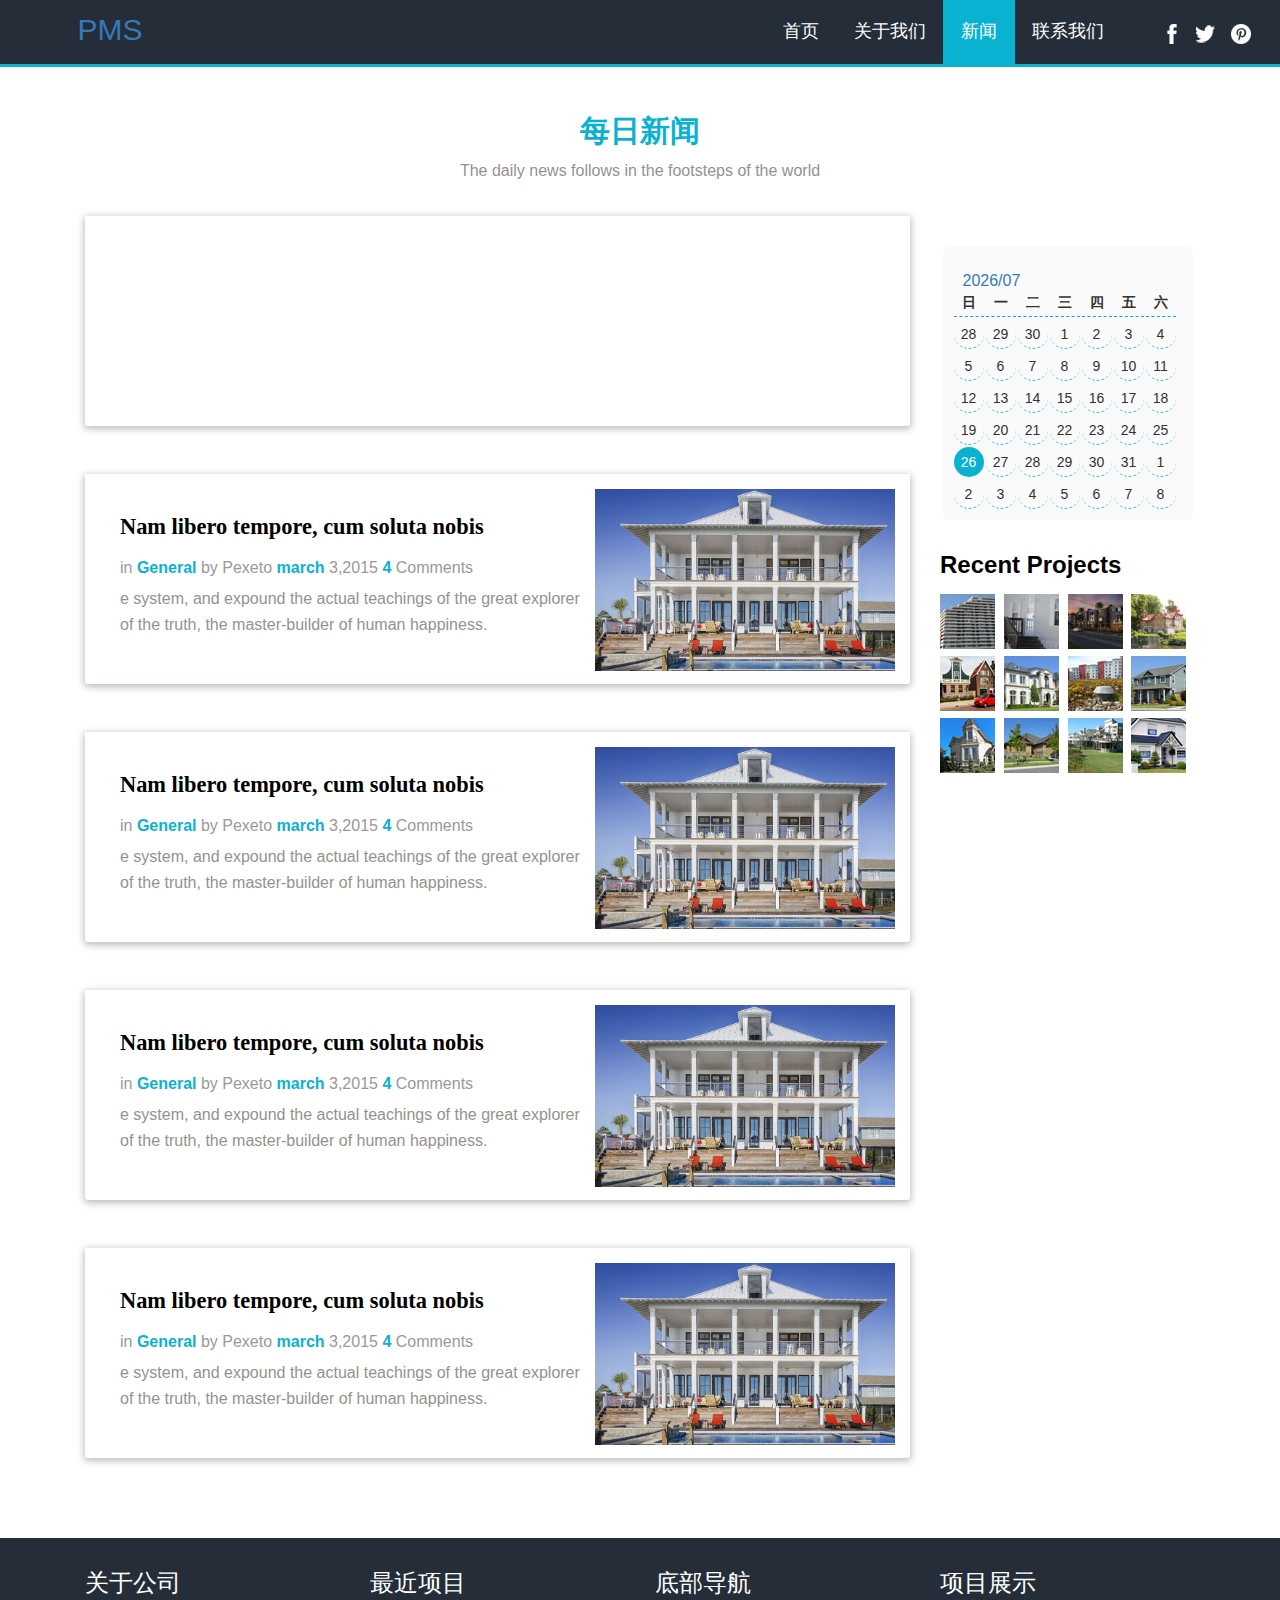
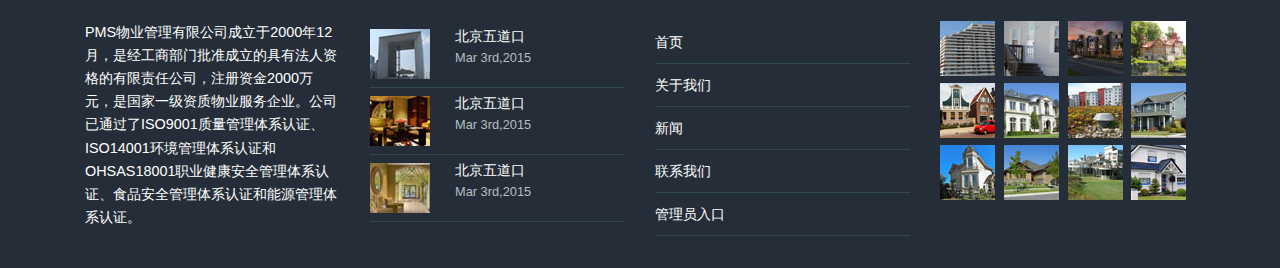
==== blog.html @ 2207f685 "001" ====
<!DOCTYPE HTML>
<html>
<head>
<title>Blog</title>
<link href="css/bootstrap.css" rel="stylesheet" type="text/css" media="all">
<!-- jQuery (necessary for Bootstrap's JavaScript plugins) -->
<script src="js/jquery-1.11.0.min.js"></script>
<!-- Custom Theme files -->
<link href="css/style.css" rel="stylesheet" type="text/css" media="all"/>
<!-- Custom Theme files -->
<meta name="viewport" content="width=device-width, initial-scale=1">
<meta http-equiv="Content-Type" content="text/html; charset=utf-8" />
<script type="application/x-javascript"> addEventListener("load", function() { setTimeout(hideURLbar, 0); }, false); function hideURLbar(){ window.scrollTo(0,1); }>
</script>
<meta name="keywords" content="Auction Responsive web template, Bootstrap Web Templates, Flat Web Templates, AndriodCompatible web template, Smartphone Compatible web template, free webdesigns for Nokia, Samsung, LG, SonyErricsson, Motorola web design" />
<!--Google Fonts-->
<!-- start-smoth-scrolling -->
	<link rel="stylesheet" href="css/calendar.css">
	<script src="js/jquery.min.js"></script>
	<script src="js/calendar.js"></script>
<script type="text/javascript" src="js/move-top.js"></script>
<script type="text/javascript" src="js/easing.js"></script>
	<link rel="stylesheet" type="text/css" href="css/normalize.css" />

	<link rel="stylesheet" type="text/css" href="css/styles.css">
	<script type="text/javascript">
			jQuery(document).ready(function($) {
				$(".scroll").click(function(event){		
					event.preventDefault();
					$('html,body').animate({scrollTop:$(this.hash).offset().top},1000);
				});
			});
	</script>
	<script>
        function weather() {
            //创建对象
            var xhr = new XMLHttpRequest();
            //设置请求行（get请求数据写在url后面）
            xhr.open("get","http://wthrcdn.etouch.cn/weather_mini?city=哈尔滨");
            //设置请求头（get请求可以省略，post请求不发送也可以省略）
            //注册回调函数
            xhr.onload = function () {
                if (xhr.readyState==4&&xhr.status==200){
                    var readWeather = JSON.parse(xhr.responseText);
                    var val=readWeather.data.forecast[0].fengli;//获取name的值
                    var str=val.replace('<![CDATA[','');//替换
                    var str2=str.replace('<','');//替换
                    var str3=str2.replace(']]>','');
                    readWeather.data.forecast[0].fengli=str3;//把新的值赋给name字段
                    var html = "";
                    html+="<table>";
                    html+="<tr>";
                    html+="<tr>";
                    html+="<td>"+"温度："+"</td>";
                    html+="<td>"+readWeather.data.wendu+"℃</td>";
                    html+="</tr>";
                    html+="<tr>";
                    html+="<td>"+"风力："+"</td>";
                    html+="<td>"+readWeather.data.forecast[0].fengli+"</td>";
                    html+="</tr>";
                    html+="<tr>";
                    html+="<td>"+"风向："+"</td>";
                    html+="<td>"+readWeather.data.forecast[0].fengxiang+"</td>";
                    html+="</tr>";
                    html+="<tr>";
                    html+="<td>"+"温度："+"</td>";
                    html+="<td>"+readWeather.data.forecast[0].low+"~"+readWeather.data.forecast[0].high+"</td>";
                    html+="</tr>";
                    html+="<tr>";
                    html+="<td>"+"天气："+"</td>";
                    html+="<td>"+readWeather.data.forecast[0].type+"</td>";
                    html+="</tr>";
                    html+="<tr>";
                    html+="<tr>";
                    html+="<td colspan='2'>"+readWeather.data.ganmao+"</td>";
                    html+="</tr>";
                    html+="</table>";
                    console.log(html);
                    document.querySelector("#weather").innerHTML = html;
                    $type = readWeather.data.forecast[0].type;
                    if ($type.substring(2,1)=="云"||$type.substring(0,1)=="阴"){
                        var wImg = "";
                        wImg+="<div class='card-color color-cloud'><div class='cloud'></div></div>";
                        document.querySelector("#weatherImg").innerHTML = wImg;
					}else if ($type.substring(1,1)=="雨"){
                        var wImg = "";
                        wImg+="<div class='card-color color-rain'><div class='rain'></div></div>";
                        document.querySelector("#weatherImg").innerHTML = wImg;
					}else if ($type.substring(1,1)=="雪"){
                        var wImg = "";
                        wImg+="<div class='card-color color-snow'><div class='snow'></div></div>";
                        document.querySelector("#weatherImg").innerHTML = wImg;
                    }else if ($type.substring(0,3)=="雷阵雨"){
                        var wImg = "";
                        wImg+="<div class='card-color color-storm'><div class='storm'></div></div>";
                        document.querySelector("#weatherImg").innerHTML = wImg;
                    }else if ($type.substring(0,1)=="晴"){
                        var wImg = "";
                        wImg+="<div class='card-color color-sunny'><div class='sunny'></div></div>";
                        document.querySelector("#weatherImg").innerHTML = wImg;
                    }
                }else {
                    document.querySelector("h3").innerHTML = "该城市不存在或未在数据库内";
                }
            }
            //请求主体发送（get请求为空，或者写null，post请求数据写在这里，如果没有数据，直接为空或者写null）
            xhr.send(null);
            //如果需要像HTML表单那样post数据，需要   .setRequestHeader("Content-type","application/x-www-form-urlencoded");
        }
	</script>
</head>
<body onload="weather()">
<!-- //end-smoth-scrolling -->
<!--header start here-->
<div class="header">
	<div class="container-fluid">
		<div class="header-main">
			<div class="logo">
				<a href="index.html"><h2>PMS</h2></a>
			</div>
			<div class="head-right">
				<div class="top-nav">
					<span class="menu"> <img src="images/icon.png" alt=""/></span>
					<ul class="res">
						<li><a href="index.html">首页</a></li>
						<li><a href="about.html">关于我们</a></li>
						<li><a class="active" href="blog.html">新闻</a></li>
						<li><a href="contact.html">联系我们</a></li>
						<div class="clearfix"> </div>
					</ul>
					<!-- script-for-menu -->
					<script>
                        $( "span.menu" ).click(function() {
                            $( "ul.res" ).slideToggle( 300, function() {
                                // Animation complete.
                            });
                        });
					</script>
					<!-- /script-for-menu -->
				</div>
				<div class="social">
					<ul >
						<li><a class="fa" href="#"> </a></li>
						<li><a class="tw" href="#"> </a></li>
						<li><a class="p" href="#"> </a></li>
					</ul>
				</div>
			</div>

			<div class="clearfix"> </div>
		</div>
	</div>
</div>
<!--header end here-->
<!--blog start here-->
<div class="blog">
	<div class="container">
		<div class="blog-main">
			<div class="blog-top">
				<h3>每日新闻</h3>
				<p>The daily news follows in the footsteps of the world</p>
			</div>
			<div class="col-md-9 blog-left">
				<div class="blog-grids">
					<div class="blog-detail" style="height: 210px">
						<div id="weatherImg" class="card" style="float: right">

						</div>
						<div id="weather">
						</div>
					</div>
				</div>
				<div class="blog-grids">
					<div class="blog-detail" style="height: 210px">
						<a href="single.html"><img src="images/blog1.jpg" alt="" style="width: 300px;float: right"></a>
						<div style="padding: 20px">
							<a href="single.html"><h3>Nam libero tempore, cum soluta nobis</h3></a>
							<h4> in <span class="blog-clr">General</span> by Pexeto <span class="blog-clr"> march </span> 3,2015 <span class="blog-clr"> 4 </span> <a href="#">Comments</a> </h4>
							<p>e system, and expound the actual teachings of the great explorer of the truth, the master-builder of human happiness.</p>
						</div>
					</div>
				</div>
				<div class="blog-grids">
					<div class="blog-detail" style="height: 210px">
						<a href="single.html"><img src="images/blog1.jpg" alt="" style="width: 300px;float: right"></a>
						<div style="padding: 20px">
							<a href="single.html"><h3>Nam libero tempore, cum soluta nobis</h3></a>
							<h4> in <span class="blog-clr">General</span> by Pexeto <span class="blog-clr"> march </span> 3,2015 <span class="blog-clr"> 4 </span> <a href="#">Comments</a> </h4>
							<p>e system, and expound the actual teachings of the great explorer of the truth, the master-builder of human happiness.</p>
						</div>
					</div>
				</div>
				<div class="blog-grids">
					<div class="blog-detail" style="height: 210px">
						<a href="single.html"><img src="images/blog1.jpg" alt="" style="width: 300px;float: right"></a>
						<div style="padding: 20px">
							<a href="single.html"><h3>Nam libero tempore, cum soluta nobis</h3></a>
							<h4> in <span class="blog-clr">General</span> by Pexeto <span class="blog-clr"> march </span> 3,2015 <span class="blog-clr"> 4 </span> <a href="#">Comments</a> </h4>
							<p>e system, and expound the actual teachings of the great explorer of the truth, the master-builder of human happiness.</p>
						</div>
					</div>
				</div>
				<div class="blog-grids">
					<div class="blog-detail" style="height: 210px">
						<a href="single.html"><img src="images/blog1.jpg" alt="" style="width: 300px;float: right"></a>
						<div style="padding: 20px">
							<a href="single.html"><h3>Nam libero tempore, cum soluta nobis</h3></a>
							<h4> in <span class="blog-clr">General</span> by Pexeto <span class="blog-clr"> march </span> 3,2015 <span class="blog-clr"> 4 </span> <a href="#">Comments</a> </h4>
							<p>e system, and expound the actual teachings of the great explorer of the truth, the master-builder of human happiness.</p>
						</div>
					</div>
				</div>
			</div>
			<div class="col-md-3 blog-right">
				<div class="blog-cate">
					<div id="calendar" class="calendar"></div>
				</div>
			<div class="blog-post">
				<h3>Recent Projects</h3>
				<div class="ftr-gd4-img">
				    <div class="col-md-3 ftr-gd4-1"><a href="###"><img src="images/f1.jpg" alt=""></a></div>
				    <div class="col-md-3 ftr-gd4-1"><a href="###"><img src="images/f2.jpg" alt=""></a></div>
				    <div class="col-md-3 ftr-gd4-1"><a href="###"><img src="images/f3.jpg" alt=""></a></div>
				    <div class="col-md-3 ftr-gd4-1"><a href="###"><img src="images/f4.jpg" alt=""></a></div>
				  <div class="clearfix"> </div>
				</div>
				<div class="ftr-gd4-img">
				    <div class="col-md-3 ftr-gd4-1"><a href="###"><img src="images/f5.jpg" alt=""></a></div>
				    <div class="col-md-3 ftr-gd4-1"><a href="###"><img src="images/f6.jpg" alt=""></a></div>
				    <div class="col-md-3 ftr-gd4-1"><a href="###"><img src="images/f7.jpg" alt=""></a></div>
				    <div class="col-md-3 ftr-gd4-1"><a href="###"><img src="images/f8.jpg" alt=""></a></div>
				  <div class="clearfix"> </div>
				</div>
				<div class="ftr-gd4-img">
				    <div class="col-md-3 ftr-gd4-1"><a href="###"><img src="images/f9.jpg" alt=""></a></div>
				    <div class="col-md-3 ftr-gd4-1"><a href="###"><img src="images/f10.jpg" alt=""></a></div>
				    <div class="col-md-3 ftr-gd4-1"><a href="###"><img src="images/f11.jpg" alt=""></a></div>
				    <div class="col-md-3 ftr-gd4-1"><a href="###"><img src="images/f12.jpg" alt=""></a></div>
				  <div class="clearfix"> </div>
				</div>
			</div>
			</div>
		 <div class="clearfix"> </div>
		</div>
	</div>
</div>
<!--blog end here-->
<!--footer start here-->
<div class="footer">
	<div class="container">
		<div class="footer-main">
			<div class="col-md-3 footer-grid">
				<h3>关于公司</h3>
				<p>PMS物业管理有限公司成立于2000年12月，是经工商部门批准成立的具有法人资格的有限责任公司，注册资金2000万元，是国家一级资质物业服务企业。公司已通过了ISO9001质量管理体系认证、ISO14001环境管理体系认证和OHSAS18001职业健康安全管理体系认证、食品安全管理体系认证和能源管理体系认证。</p>
			</div>
			<div class="col-md-3 footer-grid">
				<h3>最近项目</h3>
				<div class="ftr-sub-gd">
					<div class="col-md-4 ftr-gd2-img">
						<a href="#"><img src="images/s1.jpg" alt=""></a>
					</div>
					<div class="col-md-8 ftr-gd2-text">
						<a href="#"><h4>北京五道口</h4></a>
						<a href="#"><p>Mar 3rd,2015</p></a>
					</div>
					<div class="clearfix"> </div>
				</div>
				<div class="ftr-sub-gd">
					<div class="col-md-4 ftr-gd2-img">
						<a href="#"><img src="images/s2.jpg" alt=""></a>
					</div>
					<div class="col-md-8 ftr-gd2-text">
						<a href="#"><h4>北京五道口</h4></a>
						<a href="#"><p>Mar 3rd,2015</p></a>
					</div>
					<div class="clearfix"> </div>
				</div>
				<div class="ftr-sub-gd">
					<div class="col-md-4 ftr-gd2-img">
						<a href="#"><img src="images/s3.jpg" alt=""></a>
					</div>
					<div class="col-md-8 ftr-gd2-text">
						<a href="#"><h4>北京五道口</h4></a>
						<a href="#"><p>Mar 3rd,2015</p></a>
					</div>
					<div class="clearfix"> </div>
				</div>
			</div>
			<div class="col-md-3 footer-grid">
				<h3>底部导航</h3>
				<ul>
					<li><a href="index.html">首页</a></li>
					<li><a href="about.html">关于我们</a></li>
					<li><a href="blog.html">新闻</a></li>
					<li><a href="contact.html">联系我们</a></li>
					<li><a href="login.html">管理员入口</a></li>
				</ul>
			</div>
			<div class="col-md-3 footer-grid">
				<h3>项目展示</h3>
				<div class="ftr-gd4-img">
					<div class="col-md-3 ftr-gd4-1"><a href="#"><img src="images/f1.jpg" alt=""></a></div>
					<div class="col-md-3 ftr-gd4-1"><a href="#"><img src="images/f2.jpg" alt=""></a></div>
					<div class="col-md-3 ftr-gd4-1"><a href="#"><img src="images/f3.jpg" alt=""></a></div>
					<div class="col-md-3 ftr-gd4-1"><a href="#"><img src="images/f4.jpg" alt=""></a></div>
					<div class="clearfix"> </div>
				</div>
				<div class="ftr-gd4-img">
					<div class="col-md-3 ftr-gd4-1"><a href="#"><img src="images/f5.jpg" alt=""></a></div>
					<div class="col-md-3 ftr-gd4-1"><a href="#"><img src="images/f6.jpg" alt=""></a></div>
					<div class="col-md-3 ftr-gd4-1"><a href="#"><img src="images/f7.jpg" alt=""></a></div>
					<div class="col-md-3 ftr-gd4-1"><a href="#"><img src="images/f8.jpg" alt=""></a></div>
					<div class="clearfix"> </div>
				</div>
				<div class="ftr-gd4-img">
					<div class="col-md-3 ftr-gd4-1"><a href="#"><img src="images/f9.jpg" alt=""></a></div>
					<div class="col-md-3 ftr-gd4-1"><a href="#"><img src="images/f10.jpg" alt=""></a></div>
					<div class="col-md-3 ftr-gd4-1"><a href="#"><img src="images/f11.jpg" alt=""></a></div>
					<div class="col-md-3 ftr-gd4-1"><a href="#"><img src="images/f12.jpg" alt=""></a></div>
					<div class="clearfix"> </div>
				</div>
			</div>
			<div class="clearfix"> </div>
		</div>
	</div>
</div>
<!--footer end here-->
</body>
</html>
---- css/style.css ----
h4, h5, h6,
h1, h2, h3 {margin-top: 0;}
ul, ol {margin: 0;}
p {margin: 0;}
html, body{
  font-family: '微软雅黑 Light', sans-serif;
   font-size: 100%;
   background:#fff; 
}
a:hover {
  transition: 0.5s all;
  -webkit-transition: 0.5s all;
  -moz-transition: 0.5s all;
  -o-transition: 0.5s all;
}
/*--header start here--*/
.header {
  background: #252e38;
  border-bottom: 3px solid #0ab2d2;
}
.logo {
  float: left;

  margin: 0.8em 0em 0em 0em;
    padding-left: 5%;
}
.head-right {
  float: right;
  width: 40%;
}
.top-nav {
  float: left;
}
.top-nav ul {
	padding:0px;
  list-style: none;
}
.top-nav ul li {
  display: inline-block;
  float: left;
}
.top-nav ul li a {
  font-size: 1.1em;
  font-weight: 400;
  color: #fff;
  text-decoration: none;
  padding: 1.1em 1em;
  font-family: '微软雅黑 Light', serif;
  display:block;
}
.top-nav ul li a:hover,.top-nav ul li a.active{
	background:#0ab2d2;
}
span.menu{
	display:none;
}
.social {
  float: left;
}
.social ul {
  margin: 1.5em 0em 0em 0em;
  list-style: none;
}
.social ul li {
  display: inline-block;
  margin: 0px 10px 0px 0px;
}
.social ul li a {
  background: url(../images/social-sprit.png)no-repeat;
  width: 20px;
  height: 20px;
  display: inline-block;
}
.social ul li a.fa {
  background-position: 5px 0px;
}
.social ul li a.tw {
  background-position: -18px 0px;
}
.social ul li a.p {
  background-position: -39px 0px;
}
.social ul li a.fa:hover {
  background-position: 5px -25px;
}
.social ul li a.tw:hover {
  background-position: -18px -25px;
}
.social ul li a.p:hover {
  background-position: -39px -25px;
}
/*--search--*/
.search-box {
  position: relative;
  margin-top: 1.8em;
}
.sb-search {
  position: absolute;
  right: 0%;
  top: 0%;
  width: 0%;
  min-width: 42px;
  height: 40px;
  float: right;
  overflow: hidden;
  -webkit-transition: width 0.3s;
  -moz-transition: width 0.3s;
  transition: width 0.3s;
  -webkit-backface-visibility: hidden;
  z-index: 999;
}
.sb-search-input {
  position: absolute;
  top: 2.5px;
  right: 6px;
  border: none;
  outline: none;
  background: #0ab2d2;
  width: 85%;
  height: 35px;
  margin: 0;
  z-index: 10;
  padding: 5px 15px;
  font-size: 13px;
  color: #ffffff;
  border-radius: 50px;
  -webkit-border-radius: 50px;
	-moz-border-radius: 50px;
	-o-border-radius: 50px;
  font-family: 'Lora', serif;
}
.sb-search-input::-webkit-input-placeholder {
	color: #ffffff;
}
.sb-search-input:-moz-placeholder {
	color: #ffffff;
}
.sb-search-input::-moz-placeholder {
	color: #efb480;
}
.sb-search-input:-ms-input-placeholder {
	color: #ffffff;
}
.sb-icon-search,.sb-search-submit  {
	width:30px;
	height:40px;
	display: block;
	position: absolute;
	right: 5px;
    top: -22%;
	padding: 0;
	margin: 0;
	line-height:71px;
	text-align: center;
	cursor: pointer;
}
.sb-search-submit {
	background: url('../images/search.png') no-repeat -7px 10px;
	-ms-filter: "progid:DXImageTransform.Microsoft.Alpha(Opacity=0)"; /* IE 8 */
    filter: alpha(opacity=0); /* IE 5-7 */
    color: transparent;
	border: none;
	outline: none;
	z-index: -1;
	-webkit-appearance: none;
}
.sb-icon-search {
    background:url('../images/search.png') no-repeat 3px 10px;
	z-index: 90;
	width: 40px;
	height: 51px;
	border-radius: 50px;
}
/* Open state */
.sb-search.sb-search-open,.no-js .sb-search {
	width:35%;
}
.sb-search.sb-search-open .sb-icon-search,.no-js .sb-search .sb-icon-search {
	background:  url('../images/search.png') no-repeat 3px 10px;
	color: #fff;
	z-index: 11;
}
.sb-search.sb-search-open .sb-search-submit,.no-js .sb-search .sb-search-submit {
	z-index: 90;
}
.copyrights{text-indent:-9999px;height:0;line-height:0;font-size:0;overflow:hidden;}
/*--search--*/
/*--header end here--*/
/*--banner start here--*/
.banner {
  background: url(../images/ban.jpg)no-repeat;
  min-height: 700px;
  background-size: cover;
}
.banner-main {
  padding: 14em 0em 0em 0em;
  text-align: center;
  position: relative;
}
.banner-main h3 {
  font-size: 4em;
  font-weight: 500;
  color: #fff;
  font-family: '微软雅黑 Light', serif;
}
.banner-main p {
  font-size: 1.8em;
  font-weight: 600;
  color: #0ab2d2;
  font-family: 'Lora', serif;
  font-style: italic;
}
.bann-btn {
  float:center;
  margin: 2em 0em 0em 0em;
}
.bann-btn a {
  background: #0ab2d2;
  font-size: 1em;
  color: #fff;
  padding: 0.5em 1.5em;
  border-radius: 6px;
  -webkit-border-radius: 6px;
	-moz-border-radius: 6px;
	-o-border-radius: 6px;
  text-decoration: none;
  font-family: 'Lora', serif;
}
.bann-btn a:hover {
	background:#ffffff;
	color:#000;
}
.banner-strip {
  background: #0ab2d2;
  padding: 1.5em 0em 1.5em 0em;
}
.banner-strip h3 {
  font-size: 1.5em;
  font-weight: 400;
  color: #fff;
  display: inline-block;
  float: left;
  font-family: 'Lora', serif;
  margin: 0.2em 0em 0em 0em;
}
.bann-strip-btn {
  float: right;
}
.bann-strip-btn a {
  background: #252e38;
  font-size: 1em;
  color: #fff;
  padding: 0.5em 1.5em;
  border-radius: 6px;
  -webkit-border-radius: 6px;
	-moz-border-radius: 6px;
	-o-border-radius: 6px;
  text-decoration: none;
  font-family: 'Lora', serif;
}
.bann-strip-btn a:hover {
	background:#ffffff;
	color:#000;
}
/*--- slider-css --*/
.slider {
	position: relative;
}
.rslides {
  position: relative;
  list-style: none;
  overflow: hidden;
  width: 100%;
  padding: 0;
  margin: 0;
  }
.rslides li {
  -webkit-backface-visibility: hidden;
  position: absolute;
  display: none;
  width: 100%;
  left: 0;
  top: 0;
  }
.rslides li:first-child {
  position: relative;
  display: block;
  float: left;
  }
.rslides img {
  display: block;
  height: auto;
  float: left;
  width: 100%;
  border: 0;
  }


span.bg-small {
	background: rgba(0, 0, 0, 0.39);
	display: block;
	width: 40%;
	height: 48px;
	position: absolute;
	top: 83px;
	left: -40px;
}
span.bg-large {
	background: rgba(0, 0, 0, 0.39);
	display: block;
	width: 60%;
	height: 70px;
	position: absolute;
	top: 194px;
	left: -40px;
}

a.morebtn{
	background:#3D3D3D;
	padding:0.8em 0;
	display:block;
	font-size:0.875em;
	text-transform:uppercase;
	color:#FFF;
	width:20%;
	margin:0 auto;
	transition:0.5s all ease;
	-webkit-transition:0.5s all ease;
	-moz-transition:0.5s all ease;
	-o-transition:0.5s all ease;
	-ms-transition:0.5s all ease;
}
a.morebtn:hover{
	background:#585686;
}
.callbacks_nav {
    position: absolute;
  -webkit-tap-highlight-color: rgba(0,0,0,0);
  top: 85.5%;
  left: -15%;
  opacity: 0.7;
  z-index: 3;
  text-indent: -9999px;
  overflow: hidden;
  text-decoration: none;
  height: 48px;
  width: 45px;
  background: url("../images/4.png") no-repeat left top;
  margin-top: -45px;
  border-radius: 100%;
}
.callbacks_nav.next {
  left: auto;
background:url("../images/3.png") no-repeat left top;
  right: -15%;
 }
/*--banner end here--*/
/*--banner strip start here--*/
/* Shutter Out Horizontal */
.hvr-shutter-out-horizontal {
  display: inline-block;
  vertical-align: middle;
  -webkit-transform: translateZ(0);
  transform: translateZ(0);
  -webkit-backface-visibility: hidden;
  backface-visibility: hidden;
  position: relative;
  -webkit-transition-property: color;
  transition-property: color;
  -webkit-transition-duration: 0.3s;
  transition-duration: 0.3s;
}
.hvr-shutter-out-horizontal:before {
  content: "";
  position: absolute;
  z-index: -1;
  top: 0;
  bottom: 0;
  left: 0;
  right: 0;
  background: #fff;
  border-radius: 5px;
  -webkit-transform: scaleX(0);
  transform: scaleX(0);
  -webkit-transform-origin: 50%;
  transform-origin: 50%;
  -webkit-transition-property: transform;
  transition-property: transform;
  -webkit-transition-duration: 0.3s;
  transition-duration: 0.3s;
  -webkit-transition-timing-function: ease-out;
  transition-timing-function: ease-out;
}
.hvr-shutter-out-horizontal:hover, .hvr-shutter-out-horizontal:focus, .hvr-shutter-out-horizontal:active {
  color: white;
}
.hvr-shutter-out-horizontal:hover:before, .hvr-shutter-out-horizontal:focus:before, .hvr-shutter-out-horizontal:active:before {
  -webkit-transform: scaleX(1);
  transform: scaleX(1);
}
/*--banner strip end here--*/
/*--services start here--*/
.services-top {
  text-align: center;
  padding: 2em 0em 0em 0em;
}
.row {
  padding: 2em 0em 0em 0em;
  border-bottom: 1px solid #e1e1e1;
}
.thumbnail {
  border: none;
  padding: 0px;
}
.thumbnail .caption {
  padding: 0px;
  color: #333;
}
.caption p {
  margin: 0em 0 0.5em 0;
  color: #95928d;
  font-size: 16px;
}
.caption a h3 {
  color: #000;
  margin: 0.4em 0em 0.25em 0em;
  font-size: 20px;
  font-weight: 700;
  line-height: 1em;
  font-family: 'Lora', serif;
  text-decoration:none;
}
.caption a {
	text-decoration:none;
}
.caption h3:hover {
	color: #0ab2d2;
}
.services-top h3 {
  font-size: 2em;
  font-weight: 600;
  color: #484848;
  margin: 0px 0px 0px 0px;
 font-family: 'Lora', serif;
}
.services-top p {
  font-size: 1.2em;
  font-weight: 400;
  color: #95928d;
  font-family: 'Lora', serif;
  font-style: italic;
}
/*--services end here--*/
/*--features start here--*/
.features {
  padding: 2.5em 0em 3em 0em;
}
.features-top {
  text-align: center;
  padding: 0em 0em 3em 0em;
}
.features-top h3 {
  font-size: 2em;
  font-weight: 600;
  color: #484848;
  margin: 0px 0px 0px 0px;
  font-family: 'Lora', serif;
}
.features-top p {
  font-size: 1.2em;
  font-weight: 400;
  color: #95928d;
  font-family: 'Lora', serif;
  font-style: italic;
}
.featu-right {
  padding: 1.5em 0em 0em 0em;
}
.featu-right h3 {
  font-size: 1.5em;
  font-weight: 500;
  color: #000;
  margin: 0px 0px 7px 0px;
  font-family: 'Lora', serif
}
.featu-right p {
  font-size: 1em;
  font-weight: 400;
  color: #95928d;
  line-height: 1.6em;
}
.featu-btn {
  margin: 1em 0em 0em 0em;
}
.featu-btn  a {
  font-size: 1.1em;
  font-weight: 400;
  color: #0ab2d2;
  text-decoration: underline;
}
.featu-btn  a:hover {
  color: #777;	
   text-decoration: none;
}
/*--features end here--*/
/*--effect start here--*/
.effet-main {
  padding: 2em 0em 2em 0em;
  border-bottom: 1px solid #e1e1e1;
  border-top: 1px solid #e1e1e1;
}
.effec-top {
  text-align: center;
  padding: 0em 0em 3em 0em;
}
.effec-top h3 {
  font-size: 2em;
  font-weight: 600;
  color: #484848;
  margin: 0px 0px 0px 0px;
  font-family: 'Lora', serif;
}
.effec-top p {
  font-size: 1.2em;
  font-weight: 400;
  color: #95928d;
  font-family: 'Lora', serif;
  font-style: italic;
}
.effec-left {
  padding: 1.5em 0em 0em 0em;
}
.effec-left h3 {
  font-size: 1.5em;
  font-weight: 500;
  color: #000;
  margin: 0px 0px 7px 0px;
  font-family: 'Lora', serif
}
.effec-left p {
  font-size: 1em;
  font-weight: 400;
  color: #95928d;
  line-height: 1.6em;
}
.effec-btn a {
  font-size: 1.1em;
  font-weight: 400;
  color: #0ab2d2;
  text-decoration: underline;
}
.effec-btn a:hover {
  color: #777;
  text-decoration: none;
}
.effec-btn {
  margin: 1em 0em 0em 0em;
}
/*--effect end here--*/
/*--project start here--*/
.project-top {
  text-align: center;
  padding: 0em 0em 3em 0em;
}
.project-top h3 {
  font-size: 2em;
  font-weight: 600;
  color: #484848;
  margin: 0px 0px 0px 0px;
  font-family: 'Lora', serif;
}
.project-top p {
  font-size: 1.2em;
  font-weight: 400;
  color: #95928d;
  font-family: 'Lora', serif;
  font-style: italic;
}
.project-main {
  padding: 2em 0em 2em 0em;
  border-bottom: 1px solid #e1e1e1;
}
.project-details {
  text-align: center;
}
.project-details h4 {
  font-size: 1.2em;
  font-weight: 400;
  color: #000;
  margin: 6px 0px 5px 0px;
}
.project-details p {
  font-size: 1em;
  font-weight: 400;
  color: #95928d;
}
/*--light-box--*/
.project-eff:hover span.rollover1 {
	background: url(../images/plus.png) center no-repeat rgba(11, 10, 9, 0.66);
	cursor: pointer;
	height: 250px;
	width: 255px;
	display: block;
	position: absolute;
	z-index: -9999px;
	-webkit-transition: all 0.3s ease-out;
	-moz-transition: all 0.3s ease-out;
	-ms-transition: all 0.3s ease-out;
	-o-transition: all 0.3s ease-out;
	transition: all 0.3s ease-out;
}

.project-eff{
	-webkit-transition: all 0.3s ease-out;
	-moz-transition: all 0.3s ease-out;
	-ms-transition: all 0.3s ease-out;
	-o-transition: all 0.3s ease-out;
	transition: all 0.3s ease-out;
	position:relative;
}

/*--project end here--*/
/*--clients start here--*/
.clients-main {
  padding: 2em 0em 4em 0em;
}
.clients-top {
  text-align: center;
  padding: 0em 0em 3em 0em;
}
.clients-top  h3 {
  font-size: 2em;
  font-weight: 600;
  color: #484848;
  margin: 0px 0px 0px 0px;
  font-family: 'Lora', serif;
}
.clients-top p {
  font-size: 1.2em;
  font-weight: 400;
  color: #95928d;
  font-family: 'Lora', serif;
  font-style: italic;
}
span.clien-hding {
  font-weight: 400;
  font-size: 1em;
}
span.heart-beet {
  background:#95928d;
  width: 370px;
  height: 1px;
  display: inline-block;
  margin: 15px 0px 5px 0px;
}
.clients-bottom {
  text-align: center;
}
.clients-bottom p{
	font-size:1em;
	font-weight:400;
	color: #95928d;
	line-height:1.6em;
	width:80%;
	margin:0 auto;
}
.clients-bottom h4 {
  font-size: 1.2em;
  font-weight: 600;
  color: #000;
  margin: 0px;
  font-family: 'Lora', serif;
}
/**--**/
.slider1 {
	position: relative;
}
.rslides1 {
  position: relative;
  list-style: none;
  overflow: hidden;
  width: 100%;
  padding: 0;
  margin: 0;
  }
.rslides1 li {
  -webkit-backface-visibility: hidden;
  position: absolute;
  display: none;
  width: 100%;
  left: 0;
  top: 0;
  }
.rslides1 li:first-child {
  position: relative;
  display: block;
  float: left;
  }
.rslides1 img {
  display: block;
  height: auto;
  float: left;
  width: 100%;
  border: 0;
  }
.callbacks_tabs a:after {
	content: "\f111";
	font-size: 0;
	font-family: FontAwesome;
	visibility: visible;
	display: block;
	height: 18px;
	width: 18px;
	display: inline-block;
	border: 2px solid #fff;
	border-radius: 19px;
}
.callbacks_tabs a:before {
	content: "\f111";
	font-size: 0;
	font-family: FontAwesome;
	visibility: visible;
	display: block;
	height: 17px;
	width: 1.5px;
	background: #FFF;
	position: absolute;
	left: 57px;
}
.callbacks_here a:after{
	background:#A67C52;
}
.callbacks_tabs li:nth-child(1) a:before{
	content:none;
}
.callbacks_tabs a{
	visibility:hidden;
}
.callbacks_tabs li{
	display:block;
}
ul.callbacks_tabs.callbacks1_tabs {
	position: absolute;
	bottom: 14px;
	z-index: 999;
	right:19px;
	top:300px;
}
/*--clients end here--*/
/*--purchase start here--*/
.purchase-left h3 {
  font-size: 1.5em;
  font-weight: 600;
  color: #fff;
  margin: 0px 0px 5px 0px;
}
.purchase {
  background: #0ab2d2;
  padding: 2em 0em 2em 0em;
}
/*--
.purchase-left a p {
  font-size: 1.2em;
  font-weight: 400;
  color: #fff;
  font-style: italic;
  font-family: 'Lora', serif;
  text-decoration: underline;
}
**/
.purchase-left a{
  font-size: 1.2em;
  font-weight: 400;
  color: #fff;
  font-style: italic;
  font-family: 'Lora', serif;
  text-decoration: underline;
}
.purchase-left a:hover{
 text-decoration:none;
}
.purchase-left {
  float: left;
}
.purchase-right a {
  background: #252e38;
  font-size: 1em;
  color: #fff;
  padding: 0.5em 1.5em;
  border-radius: 5px;
  -webkit-border-radius: 5px;
	-moz-border-radius: 5px;
	-o-border-radius: 5px;
  text-decoration: none;
  font-family: 'Lora', serif;
}
.purchase-right a:hover {
  background: #fff;
  color:#000;
  text-decoration: none;
}
.purchase-right {
  float: right;
  margin: 1em 0em 0em 0em;
}
/*--purchase end here--*/
/*--footer start here--*/
.footer {
  background: #252e38;
}
.footer-main {
  padding: 2em 0em 2em 0em;
}
.footer-grid h3 {
  font-size: 1.5em;
  font-weight: 400;
  color: #fff;
  margin: 0px 0px 25px 0px;
}
.footer-grid  p {
  font-size: 0.9em;
  font-weight: 400;
  color: #fff;
  line-height: 1.6em;
}
.footer-grid a p {
  font-size: 0.8em;
  font-weight: 400;
  color: #b6bdc0;
  line-height: 1.6em;
  text-decoration:none;
}
.footer-grid a p:hover {
	color:#fff
}
.ftr-sub-gd {
  padding: 0.5em 0em 0.5em 0em;
  border-bottom: 1px solid #32484f;
}
.ftr-gd2-img {
  padding: 0px;
}
.ftr-gd2-text h4 {
  font-size: 0.9em;
  font-weight: 400;
  color: #fff;
  margin: 0px 0px 3px 0px;
}
.ftr-gd2-text a:hover{
  text-decoration:none;
}
.ftr-gd2-text h4:hover {
   color: #0ab2d2;
}
.ftr-gd2-text {
  padding: 0px;
}
.footer-grid ul {
  padding: 0px;
  list-style:none;
}
.footer-grid ul li {
  display: block;
  padding: 0.6em 0em 0.6em 0em;
  border-bottom: 1px solid #32484f;
}
.footer-grid ul li  a {
  font-size: 0.9em;
  font-weight: 400;
  color: #fff;
  margin: 0px;
}
.footer-grid ul li  a:hover {
  text-decoration:none;
   color: #0ab2d2;
}
.ftr-gd4-1 {
  padding: 0px;
}
.ftr-gd4-img {
  margin: 0px 0px 7px 0px;
}
/*--footer end here--*/
/*--copy right start here--*/
.copy-left {
  float: left;
}
.copy-right {
  float: right;
}
.copy-right ul {
  padding: 0px;
  list-style:none;
}
.copy-right ul li {
  display: inline-block;
  margin: 0px 5px 0px 5px;
}
.copy-right ul li a {
  font-size: 1em;
  font-weight: 400;
  color: #fff;
  text-decoration: none;
}
.copy-right ul li a:hover {
  color: #000;	
  text-decoration: none;
}
.copyright {
  background: #0ab2d2;
  padding: 1em 0em 1em 0em;
}
.copy-left p {
  font-size: 1em;
  font-weight: 400;
  color: #fff;
}
.copy-left p a{
  font-size: 1em;
  font-weight: 400;
  color:#000;
}
.copy-left p a:hover{
	color:#fff;
	text-decoration: none;
}
/*--copy right end here--*/
/*--start-about--*/
.about {
	  padding: 3em 0px 2em 0px;
}	
.about-top {
  padding: 0px 0px 0px 15px;
}
.about-top h3{
	font-size: 1.9em;
	color:#0ab2d2;
	font-weight: 600;
	margin: 0px 0px 0px 0px;
	text-align: left;
	font-family: '微软雅黑 Light', serif;
}
.about-top h5{
  font-size: 18px;
  font-weight: 400;
  line-height: 1.4em;
  margin: 7px 0px 10px 0px;
  color: #010101;
  font-family: '微软雅黑 Light', serif;
}
.about-top p {
  font-size: 16px;
  line-height: 1.6em;
  color: #959191;
  margin: 4px 0px 0px 0px;
}
.about-text-left a h5 {
  font-size: 20px;
  font-weight: 400;
  line-height: 1.4em;
  margin: 7px 0px 0px 0px;
  color: #010101;
  font-family: '微软雅黑 Light', serif;
  text-decoration:none;
}
.about-text-left a:hover {
	text-decoration:none;
}
.about-text-left h5:hover {
	color:#0ab2d2;
}
.about-text-left p {
	font-size: 16px;
	line-height: 1.6em;
	color: #959191;
	margin: 4px 0px 0px 0px;
}
.about-text-left img{
	width:100%;
}
.about-text {
	margin-top: 2.5em;
}
/*--end-about--*/
/*--start-team--*/
.team-main h3{
	font-size: 1.6em;
	color:#777;
	font-weight: 600;
	margin: 0px 0px 0px 15px;
	font-family: '微软雅黑 Light', serif;
}
.team-main h5{
    font-size: 18px;
    font-weight: 400;
    line-height: 1.4em;
    margin: 7px 0px 10px 0px;
    color: #010101;
    font-family: '微软雅黑 Light', serif;
}
.team-main{
	text-align:center;
}
.team {
  padding: 1em 0px 4em 0px;
}
.team-top {
	margin-top: 3em;
}
.team-details h4 {
	font-size: 1.15em;
	font-weight: 700;
	color: #000;
	margin: 0;
	font-family: 'Lora', serif;
}
.team-details p {
	color: #95928d;
	font-size: 16px;
	font-weight: 500;
	margin-top: 8px;
	width: 100% !important;
}
.team-details {
	margin-top: 15px;
}
/*--end-team--*/
/*--blog start here--*/
.blog {
  padding: 3em 0em 2em 0em;
}
.blog-top {
  text-align: center;
  padding: 0em 0em 2em 0em;
}
.blog-top h3 {
  font-size: 1.9em;
  font-weight: 600;
  color: #0ab2d2;
  font-family: '微软雅黑 Light', serif;
}
.blog-top p {
  font-size: 1em;
  font-weight: 400;
  color: #979191;
  line-height: 1.6em;
  width: 70%;
  margin: 0 auto;
}
.blog-detail a h3 {
  font-size: 1.4em;
  font-weight: 700;
  color: #000;
  padding: 6px 0px 9px 0px;
  font-family: 'Lora', serif;
  text-decoration:none;
}
.blog-detail a:hover {
	text-decoration:none;
}
.blog-detail a h3:hover {
	color: #0ab2d2;
	text-decoration:none;
}
.blog-detail h4 {
  font-size: 1em;
  font-weight: 400;
  color: #999;
}
.blog-detail h4 a {
  font-size: 1em;
  font-weight: 400;
  color: #999;
}
.blog-detail h4 a:hover {
	color: #000;
	text-decoration:none;
}
span.blog-clr {
  color: #0ab2d2;
  font-weight: 700;
}
.blog-detail p {
  font-size: 1em;
  font-weight: 400;
  color:#95928d;
  line-height: 1.6em;
  width: 90%;
}
.blog-btn {
  margin: 1em 0em 0em 0em;
}
.blog-btn a {
  color: #0ab2d2;
  text-decoration: underline;
  font-size: 1em;
  font-weight: 400;
}
.blog-btn a:hover {
	color:#000;
	text-decoration:none;
}
.blog-cate ul {
  padding: 0px;
  list-style: none;
}
.blog-cate ul li {
  display: block;
  margin: 10px 0px 10px 0px;
  padding: 0px 0px 10px 0px;
  border-bottom: 1px dashed #999;
}
.blog-cate ul li a{
  font-size: 0.9em;
  font-weight: 400;
  color: #000;
  text-decoration:none;
}
.blog-cate ul li a:hover{
	text-decoration:none;
	color:#0ab2d2;
}
.blog-cate h3 {
  font-size: 1.5em;
  font-weight: 600;
  color: #000;
  margin: 0px 0px 16px 0px;
}
.blog-post h3 {
  font-size: 1.5em;
  font-weight: 600;
  color: #000;
  margin: 0px 0px 16px 0px;
}
.blog-cate {
  margin: 0em 0em 2em 0em;
}
.blog-grids {
  margin: 0em 0em 3em 0em;
}
.blog-detail {
  padding: 15px;
  box-shadow: 0 2px 7px 1px rgba(144, 133, 133, 0.56);
  border-radius: 0px 0px 3px 3px;
  -webkit-border-radius: 0px 0px 3px 3px;
	-moz-border-radius: 0px 0px 3px 3px;
	-o-border-radius: 0px 0px 3px 3px;
}
.blog-para p {
  font-size: 1em;
  font-weight: 400;
  color: #999;
  line-height: 1.6em;
  margin: 12px 0px 0px 0px;
}
/*--blog end here--*/
/*--single page start here--*/
.mag-single h3 {
	font-size: 25px;
	font-weight: 500;
	color: #000;
	margin: 0px 0px 10px 0px;
}
.mag-single p {
	font-size: 15px;
	font-weight: 400;
	color: #000;
	line-height: 1.8em;
	margin: 10px 0px;
}
.single-commemts {
  background: #fff;
  padding: 14px;
  box-shadow: 0 2px 7px 1px rgba(144, 133, 133, 0.56);
  border-radius: 5px;
  -webkit-border-radius: 5px;
	-moz-border-radius: 5px;
	-o-border-radius: 5px;
}
.user-comment a h4 {
	font-size: 20px;
	font-weight: 500;
	color: #000;
	margin: 0px 0px 10px 0px;
}
.user-comment a{
	text-decoration:none;
}
.user-comment a h4:hover {
	text-decoration:none;
	color:#0ab2d2;
}
.user-comment p{
	font-size: 16px;
	font-weight: 500;
	color: #979191;
	line-height:1.4em;
	margin:10px 0px 0px 0px
}
a.comme {
	font-size: 13px;
	font-weight: 400;
	color: #000;
	text-decoration:none;
}
a.comme:hover{
	color:#23573F;
	text-decoration:none;
	transition: 0.5s all;
 -webkit-transition: 0.5s all;
 -moz-transition:  0.5s all;
 -o-transition:  0.5s all;
}
.user-bwn {
	margin: 4px 0px;
	text-align:right;
}
.user-bwn a {
	font-size: 15px;
	font-weight: 400;
	color: #fff;
	background: #0ab2d2;
	padding: 7px 11px;
	border-radius: 5px;
	-webkit-border-radius: 5px;
	-moz-border-radius: 5px;
	-o-border-radius: 5px;
}
.user-bwn a:hover{
	text-decoration:none;
	background:#999;
	transition: 0.5s all;
 -webkit-transition: 0.5s all;
 -moz-transition:  0.5s all;
 -o-transition:  0.5s all;
}
.magsingle-contact {
  margin: 3em 0em 0em 0em;
}
.magsingle-contact  h3 {
	font-size: 25px;
	font-weight: 500;
	color: #0ab2d2;
  	margin: 0px 0px 20px 0px;
}
.magsingle-contact input[type="text"] {
	font-size: 14px;
	font-weight: 400;
	color: #000;
	padding: 6px 7px;
	background: none;
	width: 48.5%;
	outline: none;
	border: 1px solid #999;
	margin: 0px 20px 15px 0px;
	-webkit-appearance: none;
}
.magsingle-contact  input.no-mar {
  margin: 0px;
}
.magsingle-contact textarea {
	font-size: 14px;
	font-weight: 400;
	color: #000;
	padding: 5px 6px;
	background: none;
	width: 100%;
	height: 9em;
	border: 1px solid #999;
	outline: none;
	resize: none;
	-webkit-appearance: none;
}
.magsingle-contact input[type="submit"] {
	font-size: 15px;
	font-weight: 400;
	color: #fff;
	padding: 8px 20px;
	background: #0ab2d2;
	border: none;
	outline: none;
	-webkit-appearance: none;
	border-radius: 5px;
	-webkit-border-radius: 5px;
	-moz-border-radius: 5px;
	-o-border-radius: 5px;
	margin: 10px 0px 0px 0px;
}
.magsingle-contact input[type="submit"]:hover{
	background: #252e38;
	transition: 0.5s all;
 -webkit-transition: 0.5s all;
 -moz-transition:  0.5s all;
 -o-transition:  0.5s all;
}
.mag-single img {
	width: 100%;
}
.data-line {
  margin: 3em 0em 3em 0em;
}
.data-line ul {
  list-style: none;
  padding: 10px 10px;
  border: none;
  background: rgba(204, 204, 204, 0.29);
  border-radius: 5px 5px 5px 5px;
  -webkit-border-radius: 5px 5px 5px 5px;
	-moz-border-radius: 5px 5px 5px 5px;
	-o-border-radius: 5px 5px 5px 5px;
}
.data-line ul  li {
	display: inline;
	margin: 0px 35px 0px 0px;
}
 span.calen {
	font-size: 15px;
	font-weight: 400;
	color: #000;
}
span.calen:hover{
	color:#999;
}
.data-line ul li a:hover{
	text-decoration:none;
}
.data-line ul  li  small {
	background: url(../images/img-sprite.png)no-repeat;
	width: 33px;
	height: 33px;
	display: inline-block;
	vertical-align: middle;
}
.data-line ul li  small.calen {
	background-position: 0px 0px;
}
.data-line ul li  small.admin {
	background-position: -30px 0px;
}
.data-line ul li  small.comme {
	background-position: -60px 0px;
}
.data-line ul li  small.post {
	background-position: -83px 0px;
}
.data-line ul li  small.link {
	background-position: -105px 0px;
}
/*--single page end here--*/
/*--contact start here--*/
.contact {
	padding: 3em 0px;
}
.contact-top {
	padding: 0px 0px 3em 0px;
	text-align: center;
}
.contact-top h3 {
	font-size: 1.9em;
	font-weight: 600;
	color: #0ab2d2;
	margin: 0px 0px 10px 0px;
	font-family: '微软雅黑 Light', serif;
}
.contact-top p {
	font-size: 1em;
	font-weight: 400;
	color: #979191;
    line-height: 1.6em;
	width: 80%;
	margin: 0 auto;
}
.contact-left p {
	font-size: 15px;
	font-weight: 500;
	color: #000;
	margin-bottom: 5px;
}
.contact-left input[type="text"] {
	outline: none;
	width: 100%;
	padding: 7px;
	margin: 0px 0px 10px 0px;
	border: 1px solid;
	font-size: 15px;
	font-weight: 400;
	color: #252e38;
	-webkit-appearance: none;
}
.contact-right p {
	font-size: 15px;
	font-weight: 400;
	color: #000;
	margin-bottom: 5px;
}
.contact-right textarea {
	width: 100%;
	font-size: 15px;
	font-weight: 400;
	color: #000;
	padding:7px;
	border: 1px solid;
	height: 14em;
	outline: none;
	resize: none;
	-webkit-appearance: none;
}
.contact-right input[type="submit"] {
	font-size: 15px;
	font-weight: 400;
	color: #fff;
	padding: 7px 2em;
	background: #0ab2d2;
	border: none;
	outline: none;
	-webkit-appearance: none;
	border-radius: 5px;
	-webkit-border-radius: 5px;
	-moz-border-radius: 5px;
	-o-border-radius: 5px;
	margin: 9px 0px 0px 0px;
}
.contact-right input[type="submit"]:hover{
	color:#fff;
	background:#777;
	transition:0.5s all;
	-webkit-transition:0.5s all;
	-moz-transition:0.5s all;
	-o-transition:0.5s all;
}
.map {
	padding: 1em 0px 3em 0px;
}
.map-left h3 {
	font-size: 1.5em;
	font-weight: 500;
	color: #000;
	font-family: 'Lora', serif;
	margin: 0px 0px 3px 0px;
}
.map-left p {
	font-size: 1em;
	font-weight: 400;
	color: #979191;
	line-height: 1.6em;
}
.addre h4 {
	font-size: 1.2em;
	font-weight: 500;
	color: #0ab2d2;
	margin: 10px 0px 4px 0px;
	font-family: 'Lora', serif;
}
.addre  p {
	font-size: 1em;
	font-weight: 400;
	color: #000;
	line-height: 1.8em;
}
.map-right iframe {
	width: 100%;
	height: 300px;
	border: none;
}
/*--contact end here--*/
/*--meadia quries start here--*/
@media(max-width:1440px){
.callbacks_nav {
  top: 79.5%;
  left: -6%;
}
.callbacks_nav.next {
  right: -6%;
}
}
@media(max-width:1366px){
	
}
@media(max-width:1280px){
.callbacks_nav {
  left: 0%;
}	
.callbacks_nav.next {
  right: 0%;
}
}
@media(max-width:1024px){
.logo {
  float: left;
  width: 30%;	
}
.sb-search.sb-search-open, .no-js .sb-search {
  width: 40%;
}
.head-right {
  width: 65%;
}
.effec-right img {
  width: 100%;
}
.banner {
  min-height: 570px;
}
.banner-main {
  padding: 12em 0em 0em 0em;
}
.banner-main h3 {
  font-size: 3em;
}
.banner-main p {
  font-size: 1.3em;
}
.banner-strip {
  padding: 1em 0em 1em 0em;
}
.banner-strip h3 {
  font-size: 1.2em;
}
.bann-strip-btn a {
  font-size: 0.95em;
  padding: 0.3em 1.5em;
}
.services-top h3 {
  font-size: 1.7em;
}
.features-top h3 {
  font-size: 1.7em;
}
.featu-left img {
  width: 100%;
}
.featu-right h3 {
  font-size: 1.3em;
}
.featu-right {
  padding: 0.5em 0em 0em 0em;
}
.effec-top h3 {
  font-size: 1.7em;
}
.effec-left h3 {
  font-size: 1.3em;
}
.effec-left {
  padding: 0.5em 0em 0em 0em;
}
.project-top h3 {
  font-size: 1.7em;
}
.project-eff:hover span.rollover1 {
	background: url(../images/plus.png) center no-repeat rgba(11, 10, 9, 0.66);
	cursor: pointer;
	height: 201px;
	width: 205px;
}
.clients-top h3 {
  font-size: 1.7em;
}
.team-top-left img {
  width: 100%;
}
.about-main h3 {
  font-size: 1.8em;
}
.about {
  padding: 2em 0px 0em 0px;
}
.team {
  padding: 3em 0px 4em 0px;
}
.blog-grids img {
  width: 100%;
}
.magsingle-contact input[type="text"] {
  width: 48.2%;
  border: 1px solid #999;
  margin: 0px 21px 15px 0px;
}
.magsingle-contact input.no-mar {
  margin: 0px;
}
.contact-left input[type="text"] {
  padding: 8px;
  font-size: 11px;
}
.data-line ul li {
  margin: 0px 20px 0px 0px;
}
}
@media(max-width:768px){
span.menu{
		display: block;
		text-align: center;
		padding: 1px 0px 0px 0px;
		cursor: pointer;
		color: #E74C3C;
		font-size: 16px;
		font-weight: 700;
		position:relative;
	}
.top-nav ul.res{
	 display:none;
	 padding:0px;
}
.top-nav ul.res {
		padding: 0;
		margin: 1.15em 0em 0em 0em;
		z-index: 999;
		position: absolute;
		width: 100%;
		left:0;
}
.top-nav ul.res li {
		display: block;
		text-align: center;
		background:#000;
		margin: 0;
}
.top-nav ul.res li a {
		font-size: 16px;
		padding: 1em 0;
		color: #fff;
		display: block;
}
ul.res li a:hover,ul.res li a.active{
	color:#000;
}
.logo {
	margin: 0.4em 0em 0em 0em;
}
.top-nav ul li {
  float: none;
}
.logo img {
  width: 55%;
}
.header-main {
  padding: 1em 0em 1em 0em;
}
.social ul {
    margin: 0.6em 0em 0em 0em;
}
.head-right {
  width: 35%;
}
.search-box {
  margin-top: 0em;
}
.sb-search.sb-search-open, .no-js .sb-search {
  width: 80%;
}
.banner-main h3 {
  font-size: 2em;
}
.banner {
  min-height: 390px;
}
span.menu img {
  width: 87%;
}
.banner-main {
  padding: 8em 0em 0em 0em;
}
.callbacks_nav {
  height: 34px;
  width: 30px;
  background-size: 100%;
}
.callbacks_nav.next {
  background-size: 100%;
}
.banner-strip h3 {
  font-size: 1em;
  margin: 0.3em 0em 0em 0em;
}
.ser {
  float: left;
  width: 33%;
}
.caption a h3 {
  font-size: 17px;
}
.caption a p {
  font-size: 13px;
}
.featu-left {
  float: left;
  width: 53%;
}
.featu-right {
  padding: 0em 0em 0em 0em;
  float: right;
  width: 46%;
}
.featu-right h3 {
  font-size: 1.2em;
}
.featu-right p {
  font-size: 0.85em;
}
.featu-btn {
  margin: 0.51em 0em 0em 0em;
}
.featu-btn a {
  font-size: 1em;
}
.features-top {
  padding: 0em 0em 2em 0em;
}
.features {
  padding: 2em 0em 2.5em 0em;
}
.effec-top {
  padding: 0em 0em 2em 0em;
}
.effec-left {
  float: left;
  width: 50%;
}
.effec-right {
  float: right;
  width: 50%;
  padding: 0em 0em 0em 0em;
}
.effec-left h3 {
  font-size: 1.2em;
}
.effec-left p {
  font-size: 0.85em;
}
.effec-btn a {
  font-size: 1em;
}
.effec-btn {
  margin: 0.5em 0em 0em 0em;
}
.project-grid {
  width: 50%;
  float: left;
  margin: 0em 0em 2em 0em;
}
.project-grid img {
  width: 100%;
}
.project-eff:hover span.rollover1 {
	background: url(../images/plus.png) center no-repeat rgba(11, 10, 9, 0.66);
	cursor: pointer;
	height: 325px;
	width: 330px;
}
.project-main {
  padding: 2em 0em 1em 0em;
}
.clients-bottom p {
  font-size: 0.95em;
  width: 100%;
}
.purchase-left h3 {
  font-size: 1.1em;
}
.purchase-left p {
  font-size: 0.85em;
}
.purchase-right {
  margin: 0.25em 0em 0em 0em;
}
.purchase-right a {
  padding: 0.5em 1.5em;
}
.footer-grid {
  float: left;
  width: 50%;
  margin: 0em 0em 2em 0em;
}
.ftr-gd4-1 {
  float: left;
  width: 20%;
  margin: 0px 4px 0px 0px;
}
.ftr-gd2-img {
  float: left;
  width: 19%;
}
.ftr-gd2-text {
  float: right;
  width: 77%;
}
.footer-main {
  padding: 2em 0em 1em 0em;
}
.footer-grid h3 {
  font-size: 1.3em;
  margin: 0px 0px 10px 0px;
}
.about-main h3 {
  font-size: 1.7em;
}
.about-main h5 {
  font-size: 16px;
}
.about-text {
  margin-top: 1.5em;
}
.about-text-left {
  float: left;
  width: 33%;
}
.about-text-left h5 {
  font-size: 1.3em;
  margin: 7px 0px 0px 0px;
}
.about-main p {
  font-size: 14px;
}
.team {
  padding: 1.5em 0px 2em 0px;
}
.team-main h3 {
  font-size: 1.6em;
}
.team-top-left {
  float: left;
  width: 33%;
}
.team-top {
  margin-top: 1.5em;
}
.team-details p {
  font-size: 14px;
  margin-top: 5px;
}
.blog-left {
  float: left;
  width: 73%;
  padding:0px;
}
.blog-right {
  float: none;
  width: 100%;
  padding:0px;
  margin: 1.5em 0em 0em 0em;
}
.blog-detail h3 {
  font-size: 1.2em;
  padding: 0px 0px 0px 0px;
}
.blog-detail h4 {
  font-size: 0.9em;
}
.blog-detail p {
  font-size: 0.85em;
  width: 100%;
}
.blog-btn {
  margin: 0.5em 0em 0em 0em;
}
.blog-btn a {
  font-size: 0.9em;
}
.blog-cate h3 {
  font-size: 1.3em;
}
.blog-post h3 {
  font-size: 1.3em;
}
.blog-top p {
  font-size: 0.91em;
  width: 10%;
}
.data-line ul li {
  margin: 0px 0px 0px 0px;
}
span.calen {
  font-size: 12px;
}
.ftr-gd4-1 img {
  width: 100%;
}
.user {
  float: left;
  width: 20%;
}
.user-comment {
  float: right;
  width: 80%;
}
.user-comment h4 {
  font-size: 16px;
}
.user-comment p {
  font-size: 13.5px;
}
.magsingle-contact input[type="text"] {
  width: 47.5%;
}
.data-line {
  margin: 2em 0em 2em 0em;
}
.magsingle-contact {
  margin: 2em 0em 0em 0em;
}
.blog-grids {
  margin: 0em 0em 1em 0em;
}
.blog-left {
  float: none;
  width: 100%;
}
.contact-top p {
  font-size: 0.95em;
  width: 100%;
}
.contact-left input[type="text"] {
  width: 100%;
  margin: 0px 0px 5px 0px;
}
.contact-right textarea {
  height: 11em;
}
.contact-right input[type="submit"] {
  margin: 5px 0px 0px 0px;
}
.contact {
  padding: 2em 0px;
}
.map-left h3 {
  font-size: 1.1em;
}
.map-left p {
  font-size: 0.9em;
}
.addre h4 {
  font-size: 1em;
}
.map-right {
  padding: 15px 0px 0px 0px;
}
}
@media(max-width:640px){
.head-right {
  width: 45%;
}	
.sb-search {
  top: 2%;
}
.sb-search-input {
  width: 68%;
}
.sb-search.sb-search-open, .no-js .sb-search {
  width: 100%;
}
.top-nav ul.res li a {
  padding: 0.51em 0;
}
.banner {
  min-height: 350px;
}
.footer-grid {
  width: 60%;
}
.bann-btn a {
  font-size: 0.9em;
}
.bann-strip-btn a {
  font-size: 0.9em;
  padding: 0.3em 1em;
}
.banner-strip h3 {
  font-size: 0.95em;
}
.contact-top h3 {
  font-size: 1.5em;
}
.contact-top {
  padding: 0px 0px 1em 0px;
}
.contact-right input[type="submit"] {
  font-size: 12.5px;
}
.map-right iframe {
  height: 200px;
}
.map {
  padding: 1em 0px 2em 0px;
}
.blog-post h3 {
  font-size: 1.1em;
}
.user-bwn a {
  font-size: 13px;
  padding: 5px 11px;
}
.magsingle-contact h3 {
  font-size: 21px;
  margin: 0px 0px 17px 0px;
}
.magsingle-contact input[type="text"] {
  width: 46.8%;
  font-size: 12.5px;
}
.magsingle-contact textarea {
  font-size: 12.5px;
}
.magsingle-contact input[type="submit"] {
  font-size: 12px;
  padding: 8px 11px;
}
.caption a h3 {
  font-size: 14px;
}
.caption p {
  font-size: 13.5px;
}
.services-top h3 {
  font-size: 1.5em;
}
.services-top p {
  font-size: 1em;
}
.features-top h3 {
  font-size: 1.5em;
}
.features-top p {
  font-size: 1em;
}
.featu-right p {
  font-size: 0.8em;
}
.effec-top h3 {
  font-size: 1.5em;
}
.effec-top p {
  font-size: 1em;
}
.effec-left p {
  font-size: 0.8em;
    width: 95%;
}
.featu-right h3 {
  font-size: 1.1em;
}
.effec-left h3 {
  font-size: 1.1em;
}
.project-top h3 {
  font-size: 1.5em;
}
.project-top p {
  font-size: 1em;
}
.project-eff:hover span.rollover1 {
	height: 260px;
	width: 265px;
}
.clients-top h3 {
  font-size: 1.5em;
}
.clients-top {
  text-align: center;
  padding: 0em 0em 1.5em 0em;
}
.clients-bottom h4 {
  font-size: 1em;
}
.clients-main {
  padding: 2em 0em 3em 0em;
}
.purchase-left h3 {
  font-size: 1em;
}
.purchase-left p {
  font-size: 0.75em;
}
.purchase-right a {
  padding: 0.5em 1em;
  font-size:0.85em;
}
.about-top h3 {
  font-size: 1.5em;
}
.about-top h5 {
  font-size: 14.5px;
}
.about-text-left a h5 {
  font-size: 1.1em;
}
.about-main p {
  font-size: 12.5px;
}
.team-main h3 {
  font-size: 1.5em;
}
}
@media(max-width:480px){
.head-right {
  width: 49%;
}
.sb-search-input {
  width: 73%;
}
.banner-main h3 {
  font-size: 1.5em;
}
.banner-main p {
  font-size: 1em;
}
.footer-grid {
  width: 100%;
}
.bann-btn a {
  font-size: 0.8em;
  padding: 0.5em 1em;
}
.banner-main {
  padding: 5em 0em 0em 0em;
}
.banner {
  min-height: 250px;
}
.banner-strip h3 {
  float: none;
}
.bann-strip-btn {
  float: none;
  text-align: center;
  margin: 10px 0px 0px 0px;
}
.services-top h3 {
  font-size: 1.3em;
}
.services-top p {
  font-size: 0.9em;
}
.ser {
  float: none;
  width: 65%;
  margin: 0 auto;
}
.ser img {
  width: 100%;
}
.caption h3 {
  color: #000;
  margin: 0.4em 0em 0.25em 0em;
  font-size: 18px;
}
.features-top h3 {
  font-size: 1.3em;
}
.services-top {
  padding: 1.3em 0em 0em 0em;
}
.features-top p {
  font-size: 0.9em;
}
.features {
  padding: 1em 0em 1.5em 0em;
}
.featu-left {
  float: none;
  width: 70%;
  padding: 0px;
  margin: 0em auto 1em;
}
.featu-right {
  float: none;
  width: 100%;
}
.features-top {
  padding: 0em 0em 1.5em 0em;
}
.effec-top h3 {
  font-size: 1.3em;
}
.effec-top p {
  font-size: 0.9em;
}
.effec-left {
  float: none;
  width: 100%;
}
.effec-right {
  float: none;
  width: 65%;
  margin: 1.5em auto 0em;
}
.effet-main {
  padding: 1em 0em 1.5em 0em;
}
.project-top h3 {
  font-size: 1.3em;
}
.project-top p {
  font-size: 0.9em;
}
.project-top {
  padding: 0em 0em 1.5em 0em;
}
.project-eff:hover span.rollover1 {
	height: 183px;
	width: 188px;
}
.project-details p {
  font-size: 0.9em;
}
.project-main {
  padding: 1em 0em 0em 0em;
}
.clients-top h3 {
  font-size: 1.3em;
}
.clients-top p {
  font-size: 0.9em;
}
.clients-bottom p {
  font-size: 0.8em;
}
.purchase-left {
  float: none;
}
.purchase-right {
  margin: 1em 0em 0em 0em;
  text-align: center;
  float: none;
}
.footer-grid {
  float: none;
  width: 100%;
  margin: 0em 0em 1em 0em;
}
.footer-grid h3 {
  font-size: 1.1em;
  margin: 0px 0px 5px 0px;
}
.copy-left p {
  font-size: 0.9em;
}
.copy-right ul li a {
  font-size: 0.9em;
}
.about-main h3 {
  font-size: 1.3em;
}
.about-main h5 {
  font-size: 15px;
}
.about-text-left {
  float: none;
  width: 65%;
  margin: 0em auto 1.5em;
  padding: 0px;
}
.team-main h3 {
  font-size: 1.3em;
}
.team-top-left {
  float: none;
  width: 65%;
  margin: 0em auto 1.5em;
  padding: 0px;
}
.team {
  padding: 0em 0px 0em 0px;
}
.data-line ul li a small {
  width: 25px;
  height: 25px;
  vertical-align: text-bottom;
}
span.calen {
  font-size: 13px;
}
.blog-cate h3 {
  font-size: 1.1em;
}
.blog-top h3 {
  font-size: 1.5em;
}
.contact-top h3 {
  font-size: 1.3em;
}
.contact-top p {
  font-size: 0.9em;
}
.contact {
  padding: 1.2em 0px;
}
.contact-left p {
  font-size: 14px;
}
.contact-right p {
  font-size: 13px;
}
.logo img {
  width: 75%;
}
.social ul {
  padding: 0px 0px 0px 10px;
}
.blog {
  padding: 2em 0em 1em 0em;
}
.blog-detail a h3 {
  font-size: 1.1em;
  padding: 6px 0px 0px 0px;
}
.magsingle-contact input[type="text"] {
  width: 100%;
  margin: 0px 0px 10px 0px;
}
.magsingle-contact input.no-mar {
  margin: 0px 0px 10px 0px;
}
}
@media(max-width:320px){
.head-right {
  width: 55%;
}
.sb-search.sb-search-open, .no-js .sb-search {
  width: 100%;
}	
.sb-search-input {
  width: 70%;
}
.sb-search {
  right: -3%;
}
.logo {
  float: left;
  width: 40%;
  margin: 0.2em 0em 0em 0em;
}
span.menu img {
  width: 67%;
}
.banner-main h3 {
  font-size: 1em;
}
.banner-main p {
  font-size: 0.7em;
}
.banner {
  min-height: 167px;
}
.banner-main {
  padding: 2.3em 0em 0em 0em;
}
.callbacks_nav {
  top: 82.5%;
  left:-5%;
}
.callbacks_nav.next {
 right:-5%;
}
.bann-btn {
  margin: 1em 0em 0em 0em;
}
span.menu {
  padding: 5px 0px 0px 0px;
}
.ser {
  width: 100%;
}
.featu-left {
  width: 80%;
}
.effec-right {
  width: 80%;
}
.project-grid {
  width: 100%;
  float: none;
}
.project-eff:hover span.rollover1 {
	height: 237px;
	width: 243px;
	margin: 0em 0em 1em 0em;
}
.clients-main {
  padding: 1em 0em 2.5em 0em;
}
.purchase-left a p {
  font-size: 0.75em;
}
.ftr-gd2-text {
  width: 70%;
}
.copy-left {
  float: none;
  text-align: center;
  margin: 0px 0px 4px 0px;
}
.copy-right {
  float: none;
  text-align: center;
}
.about-main h5 {
  font-size: 12.5px;
}
.about-text-left {
  width: 100%;
  margin: 0em auto 1em;
}
.team-top-left {
  width: 80%;
}
.footer-grid p {
  font-size: 0.8em;
}
.about {
  padding: 1em 0px 0em 0px;
}
.blog-top p {
  font-size: 0.8em;
}
.blog {
  padding: 1em 0em 1em 0em;
}
.blog-detail a h3 {
  font-size: 0.95em;
}
span.calen {
  font-size: 10px;
}
.single-commemts {
  padding: 6px 6px;
}
.user {
  padding: 0px;
}
.user-comment p {
  font-size: 12.5px;
}
a.comme {
  font-size: 11.3px;
}
.blog-left {
  padding: 0px;
}
.blog-right {
  padding: 0px;
}
.blog-detail p {
  font-size: 0.8em;
}
.contact-top p {
  font-size: 0.8em;
}
.contact-left {
  padding: 0px;
}
.contact-right {
  padding: 0px;
}
.contact-right textarea {
  height: 6em;
}
.contact-left input[type="text"] {
  padding: 5px;
}
.contact-right input[type="submit"] {
  padding: 5px 1.5em;
}
.map-left {
  padding: 0px;
}
.map {
  padding: 0em 0px 1em 0px;
}
.map-left h3 {
  font-size: 1em;
}
.map-right iframe {
  height: 125px;
}
.purchase {
  padding: 1em 0em 1em 0em;
}
.search-box {
  display: none;
}
.logo img {
  width: 90%;
}
.social {
  float: right;
}
.social ul {
  margin: 0.5em 0em 0em 0em;
}
.header-main {
  padding: 0.9em 0em 0.9em 0em;
}
.top-nav ul.res li a {
  font-size: 14px;
}
.row {
  padding: 1em 0em 0em 0em;
}
.features-top {
  padding: 0em 0em 1em 0em;
}
.effec-top {
  padding: 0em 0em 0.51em 0em;
}
.clients-bottom h4 {
  font-size: 0.7em;
}
.clients-top {
  padding: 0em 0em 1em 0em;
}
.project-grid {
  margin: 0em 0em 1em 0em;
}
.about-top {
  padding: 0px 0px 0px 0px;
}
.team-main h3 {
  margin: 0px 0px 0px 0px;
}
.team-details {
  margin-top: 6px;
}
.user-comment a h4 {
  font-size: 16px;
}
.magsingle-contact h3 {
  font-size: 17px;
  margin: 0px 0px 10px 0px;
}
.blog-cate {
  margin: 0em 0em 1em 0em;
}
.footer-main {
  padding: 1em 0em 1em 0em;
}
.footer-grid {
  padding: 0px;
}
}
/*--mesia quries end here--*/
---- css/calendar.css ----
.calendar {
  display: none;
  width: 250px;
  padding: 10px;
  margin: 30px auto 0;
  background-color: #fafafa;
  border-radius: 6px;
}
.calendar-title {
  position: relative;
  height: 30px;
  line-height: 30px;
  padding: 10px 0;
}
.calendar-title a.title {
  display: inline-block;
  font-size: 16px;
  text-indent: 10px;
}
#backToday {
  position: absolute;
  left: 60%;
  top: 8px;
  width: 30px;
  height: 30px;
  line-height: 30px;
  text-align: center;
  border-radius: 50%;
  color: #fff;
  background-color: #0AB2D2;
  font-size: 18px;
}
.calendar-title .arrow {
  position: absolute;
  top: 10px;
  right: 0;
  width: 50px;
}
.calendar-title .arrow span {
  color: #ddd;
  font-size: 16px;
  cursor: pointer;
  -webkit-user-select: none;
  -moz-user-select: none;
  -ms-user-select: none;
  -o-user-select: none;
  user-select: none;
}
.calendar-title .arrow span:hover {
  color: #888;
}
.calendar-title .arrow-prev {
  float: left;
}
.calendar-title .arrow-next {
  float: right;
}
.calendar-week,
.calendar-date {
  overflow: hidden;
}
.calendar-week .item,
.calendar-date .item {
  float: left;
  margin: 1px;
  width: 30px;
  height: 30px;
  line-height: 30px;
  text-align: center;
  border-bottom: 1px dashed #0AB2D2;
}
.calendar-week {
  padding-bottom: 6px;
  font-weight: bold;
  font-size: 14px;
}
.calendar-date {}
.calendar-date .item {
  border-radius: 50%;
  cursor: pointer;
  font-size: 14px;
}
.calendar-date .item:hover,
.calendar-date .item-curMonth:hover {
  background-color: #f0f0f0;
}
.calendar-date .item-curMonth {
  color: #333;
}
.calendar-date .item-curDay,
.calendar-date .item-curDay:hover {
  color: #fff;
  background-color: #0AB2D2;
}
.calendar-today {
  display: none;
  opacity: 0;
  position: absolute;
  right: 20px;
  top: 20px;
  width: 90px;
  height: 48px;
  padding: 6px 10px;
  background-color: #0AB2D2;
  border-radius: 5px;
}
.calendar-today .triangle {
  position: absolute;
  top: 50%;
  left: -16px;
  margin-top: -8px;
  border-width: 8px;
  border-style: solid;
  border-color: transparent #0AB2D2 transparent transparent;
}
.calendar-today p {
  color: #fff;
  font-size: 14px;
  line-height: 24px;
}
---- css/styles.css ----
ol,
ul {
  list-style: none;
}

*,
*:before,
*:after {
  -moz-box-sizing: border-box;
  -webkit-box-sizing: border-box;
  box-sizing: border-box;
  text-rendering: optimizeLegibility;
}


.container {
  height: auto;
  margin: 0 auto;
}

/*header {
  margin: 75px 0;
}*/

header h1 {
  font-weight: 600;
  font-size: 1.4rem;
  color: #fff;
  text-align: center;
  text-transform: uppercase;
  letter-spacing: 0.1em;
}

.card {
  float: left;
  margin: 0;
  overflow: hidden;
}

.card:nth-child(5n) {
  margin-right: 0;
}

.card .card-color {
  width: 184px;
  height: 184px;
  padding: 4em 4em;
  display: block;
}

.card .card-color:after {
  content: '';
  top: 0;
  right: 0;
  height: 100%;
  width: 100%;
}

.card-color.color-sunny {
  background-color: #4FC1E9;
}

.card-color.color-snow {
  background-color: #CCD1D9;
}

.card-color.color-moon {
  background-color: #41BA9C;
}

.card-color.color-cloud {
  background-color: #41BA9C;
}

.card-color.color-storm {
  background-color: #656D78;
}

.card .card-color.color-rain {
  background-color: #41BA9C;
}

.card .card-info {
  padding: 1em;
  color: #808080;
  text-align: center;
}

.card .card-info p {
  font-size: 0.85rem;
  margin-bottom: .75em;
}

.card .card-info p:first-child {
  font-weight: 600;
  font-size: 0.9rem;
  text-transform: uppercase;
  color: #fff;
}

.card .card-info p:last-child {
  margin-bottom: 0;
}
/* Sunny */

.sunny {
  animation: sunny 9s linear infinite;
  -webkit-animation: sunny 9s linear infinite;
  background: #ffe400;
  border-radius: 100%;
  box-shadow: rgba(255, 255, 0, 0.1) 0 0 5px 5px;
  content: '';
  height: 90px;
  width: 90px;
  position: relative;
  left: -20px;
  top: -30px;
}

.sunny:before {
  animation: sunglow 9s ease-in-out infinite;
  -webkit-animation: sunglow 9s ease-in-out infinite;
  background: #FFEE44;
  box-shadow: rgba(255, 255, 0, 1) 0 0 5px 1px;
  border-radius: 100%;
  content: '';
  height: 86px;
  width: 86px;
  position: absolute;
  left: 2px;
  top: 2px;
}

.sunny:after {
  animation: sunshadow 9s ease-in-out infinite;
  -webkit-animation: sunshadow 9s ease-in-out infinite;
  background: #000000;
  border-radius: 50%;
  content: '';
  height: 15px;
  width: 120px;
  opacity: 0.2;
  position: absolute;
  left: -15px;
  bottom: -40px;
  transform: scale(.7);
  -webkit-transform: scale(.7);
}
@keyframes sunny {
  50% {
    transform: translateY(-20px);
    -webkit-transform: translateY(-20px);
    box-shadow: rgba(255, 255, 0, 0.2) 0 0 5px 15px;
  }
}
@-webkit-keyframes sunny {
  50% {
    transform: translateY(-20px);
    -webkit-transform: translateY(-20px);
    box-shadow: rgba(255, 255, 0, 0.2) 0 0 5px 15px;
  }
}

@keyframes sunglow {
  50% {
    box-shadow: rgba(255, 255, 0, 0.1) 0 0 5px 10px;
  }
}
@-webkit-keyframes sunglow {
  50% {
    box-shadow: rgba(255, 255, 0, 0.1) 0 0 5px 10px;
  }
}

@keyframes sunshadow {
  50% {
    transform: translateY(20px) scale(1);
    -webkit-transform: translateY(20px) scale(1);
    opacity: .05;
  }
}
@-webkit-keyframes sunshadow {
  50% {
    transform: translateY(20px) scale(1);
    -webkit-transform: translateY(20px) scale(1);
    opacity: .05;
  }
}
/* Moon */

.moon {
  animation: moon_star 5s ease-in-out infinite;
  -webkit-animation: moon_star 5s ease-in-out infinite;
  background-color: #fff;
  border-radius: 50%;
  box-shadow: #FFFFFF 26px 7px 0 -1px, rgba(255, 255, 255, 0.1) -36px -19px 0 -1px, rgba(255, 255, 255, 0.1) -51px -34px 0 -1px, #FFFFFF -52px -62px 0 -1px, #FFFFFF 14px -37px, rgba(255, 255, 255, 0.1) 41px -19px, #FFFFFF 34px -50px, rgba(255, 255, 255, 0.1) 14px -71px 0 -1px, #FFFFFF 64px -21px 0 -1px, rgba(255, 255, 255, 0.1) 32px -85px 0 -1px, #FFFFFF 64px -90px, rgba(255, 255, 255, 0.1) 60px -67px 0 -1px, #FFFFFF 34px -127px, rgba(255, 255, 255, 0.1) -26px -103px 0 -1px;
  height: 4px;
  width: 4px;
  opacity: 1;
  position: relative;
  left: -40px;
  top: -10px;
}

.moon:before {
  animation: moon 9s ease-in-out infinite;
  -webkit-animation: moon 9s ease-in-out infinite;
  border-radius: 50%;
  box-shadow: #FFFFFF -35px 0;
  content: '';
  height: 100px;
  width: 100px;
  position: absolute;
  top: -106px;
  -webkit-transform: rotate(-5deg);
  -webkit-transform-origin: 0 50%;
}

.moon:after {
  animation: moon 9s ease-in-out infinite;
  -webkit-animation: moon 9s ease-in-out infinite;
  border-radius: 50%;
  box-shadow: rgba(0, 0, 0, 0.2) -5px 0 0;
  content: '';
  height: 100px;
  width: 100px;
  position: absolute;
  top: -106px;
  left: -30px;
  transform: rotate(-5deg);
  -webkit-transform: rotate(-5deg);
  transform-origin: 30px 50%;
  -webkit-transform-origin: 30px 50%;
}

@keyframes moon {
  50% {
    transform: rotate(10deg);
    -webkit-transform: rotate(10deg);
  }
}
@-webkit-keyframes moon {
  50% {
    transform: rotate(10deg);
    -webkit-transform: rotate(10deg);
  }
}

@keyframes moon_star {
  50% {
    box-shadow: rgba(255, 255, 255, 0.1) 26px 7px 0 -1px, #FFFFFF -36px -19px 0 -1px, #FFFFFF -51px -34px 0 -1px, rgba(255, 255, 255, 0.1) -52px -62px 0 -1px, rgba(255, 255, 255, 0.1) 14px -37px, #FFFFFF 41px -19px, rgba(255, 255, 255, 0.1) 34px -50px, #FFFFFF 14px -71px 0 -1px, rgba(255, 255, 255, 0.1) 64px -21px 0 -1px, #FFFFFF 32px -85px 0 -1px, rgba(255, 255, 255, 0.1) 64px -90px, #FFFFFF 60px -67px 0 -1px, rgba(255, 255, 255, 0.1) 34px -127px, #FFFFFF -26px -103px 0 -1px;
  }
}
@-webkit-keyframes moon_star {
  50% {
    box-shadow: rgba(255, 255, 255, 0.1) 26px 7px 0 -1px, #FFFFFF -36px -19px 0 -1px, #FFFFFF -51px -34px 0 -1px, rgba(255, 255, 255, 0.1) -52px -62px 0 -1px, rgba(255, 255, 255, 0.1) 14px -37px, #FFFFFF 41px -19px, rgba(255, 255, 255, 0.1) 34px -50px, #FFFFFF 14px -71px 0 -1px, rgba(255, 255, 255, 0.1) 64px -21px 0 -1px, #FFFFFF 32px -85px 0 -1px, rgba(255, 255, 255, 0.1) 64px -90px, #FFFFFF 60px -67px 0 -1px, rgba(255, 255, 255, 0.1) 34px -127px, #FFFFFF -26px -103px 0 -1px;
  }
}
/* storm */

.storm {
  animation: storm 9s ease-in-out infinite;
  -webkit-animation: storm 9s ease-in-out infinite;
  background: #393939;
  border-radius: 50%;
  box-shadow: #393939 65px -25px 0 -5px, #393939 25px -25px, #393939 5px 0px 0 2px, #393939 10px 0px 0 2px, #393939 15px 0px 0 2px, #393939 20px 0px 0 2px, #393939 25px 0px 0 2px, #393939 30px 0px 0 2px, #393939 35px 0px 0 2px, #393939 40px 0px 0 2px, #393939 45px 0px 0 2px, #393939 50px 0px 0 2px, #393939 55px 0px 0 2px, #393939 60px 0px 0 2px, #393939 65px 0px 0 2px, #393939 70px 0px 0 2px, #393939 75px 0px 0 2px;
  height: 50px;
  width: 50px;
  position: relative;
  left: -40px;
  top: -10px;
}

.storm:after {
  animation: storm_shadow 9s ease-in-out infinite;
  -webkit-animation: storm_shadow 9s ease-in-out infinite;
  background: #000;
  border-radius: 50%;
  content: '';
  height: 15px;
  width: 120px;
  opacity: 0.2;
  position: absolute;
  left: 5px;
  bottom: -60px;
  transform: scale(.7);
  -webkit-transform: scale(.7);
}

.storm:before {
  animation: storm_thunder 3s steps(1, end) infinite;
  -webkit-animation: storm_thunder 3s steps(1, end) infinite;
  border-right: 7px solid transparent;
  border-top: 33px solid yellow;
  box-shadow: yellow -2px -30px, rgba(255, 258, 0, 0.4) -2px -30px 10px;
  content: '';
  display: block;
  height: 0;
  width: 0;
  position: absolute;
  left: 57px;
  top: 70px;
  transform: rotate(14deg);
  -webkit-transform: rotate(14deg);
  transform-origin: 50% -60px;
  -webkit-transform-origin: 50% -60px;
}
@keyframes storm {
  50% {
    transform: translateY(-20px);
  }
}
@-webkit-keyframes storm {
  50% {
    -webkit-transform: translateY(-20px);
  }
}
@keyframes storm_shadow {
  50% {
    transform: translateY(20px) scale(1);
    opacity: 0.05;
  }
}
@-webkit-keyframes storm_shadow {
  50% {
    -webkit-transform: translateY(20px) scale(1);
    opacity: 0.05;
  }
}
@keyframes storm_thunder {
  0% {
    transform: rotate(20deg);
    opacity: 1;
  }
  5% {
    transform: rotate(-34deg);
    opacity: 1;
  }
  10% {
    transform: rotate(0deg);
    opacity: 1;
  }
  15% {
    transform: rotate(-34deg);
    opacity: 0;
  }
}
@-webkit-keyframes storm_thunder {
  0% {
    transform: rotate(20deg);
    -webkit-transform: rotate(20deg);
    opacity: 1;
  }
  5% {
    transform: rotate(-34deg);
    -webkit-transform: rotate(-34deg);
    opacity: 1;
  }
  10% {
    transform: rotate(0deg);
    -webkit-transform: rotate(0deg);
    opacity: 1;
  }
  15% {
    transform: rotate(-34deg);
    -webkit-transform: rotate(-34deg);
    opacity: 0;
  }
}
/* snow */

.snow {
  animation: snow 9s ease-in-out infinite 1s;
  -webkit-animation: snow 9s ease-in-out infinite 1s;
  background: #FFFFFF;
  border-radius: 50%;
  box-shadow: #ffffff 65px -25px 0 -5px, #ffffff 25px -25px, #ffffff 5px 0px 0 2px, #ffffff 10px 0px 0 2px, #ffffff 15px 0px 0 2px, #ffffff 20px 0px 0 2px, #ffffff 25px 0px 0 2px, #ffffff 30px 0px 0 2px, #ffffff 35px 0px 0 2px, #ffffff 40px 0px 0 2px, #ffffff 45px 0px 0 2px, #ffffff 50px 0px 0 2px, #ffffff 55px 0px 0 2px, #ffffff 60px 0px 0 2px, #ffffff 65px 0px 0 2px, #ffffff 70px 0px 0 2px, #ffffff 75px 0px 0 2px;
  display: block;
  height: 50px;
  width: 50px;
  position: relative;
  left: -40px;
  top: -10px;
}

.snow:after {
  animation: snow_shadow 9s ease-in-out infinite 1s;
  -webkit-animation: snow_shadow 9s ease-in-out infinite 1s;
  background: #000000;
  border-radius: 50%;
  content: '';
  height: 15px;
  width: 120px;
  opacity: 0.2;
  position: absolute;
  left: 8px;
  bottom: -60px;
  transform: scale(.7);
  -webkit-transform: scale(.7);
}

.snow:before {
  animation: snow_snow 2s infinite linear;
  -webkit-animation: snow_snow 2s infinite linear;
  content: '';
  border-radius: 50%;
  display: block;
  height: 7px;
  width: 7px;
  opacity: 0.8;
  transform: scale(.9);
  -webkit-transform: scale(.9);
}

@keyframes snow {
  50% {
    transform: translateY(-20px);
  }
}
@-webkit-keyframes snow {
  50% {
    -webkit-transform: translateY(-20px);
  }
}

@keyframes snow_shadow {
  50% {
    transform: translateY(20px) scale(1);
    opacity: 0.05;
  }
}
@-webkit-keyframes snow_shadow {
  50% {
    -webkit-transform: translateY(20px) scale(1);
    opacity: 0.05;
  }
}

@keyframes snow_snow {
  0% {
    box-shadow: rgba(238, 238, 238, 0) 30px 30px, rgba(238, 238, 238, 0) 40px 40px, #EEEEEE 50px 75px, #EEEEEE 55px 50px, #EEEEEE 70px 100px, #EEEEEE 80px 95px, #EEEEEE 110px 45px, #EEEEEE 90px 35px;
  }
  25% {
    box-shadow: #EEEEEE 30px 45px, #EEEEEE 40px 60px, #EEEEEE 50px 90px, #EEEEEE 55px 65px, rgba(238, 238, 238, 0) 70px 120px, rgba(238, 238, 238, 0) 80px 120px, #EEEEEE 110px 70px, #EEEEEE 90px 60px;
  }
  26% {
    box-shadow: #EEEEEE 30px 45px, #EEEEEE 40px 60px, #EEEEEE 50px 90px, #EEEEEE 55px 65px, rgba(238, 238, 238, 0) 70px 40px, rgba(238, 238, 238, 0) 80px 20px, #EEEEEE 110px 70px, #EEEEEE 90px 60px;
  }
  50% {
    box-shadow: #EEEEEE 30px 70px, #EEEEEE 40px 80px, rgba(238, 238, 238, 0) 50px 100px, #EEEEEE 55px 80px, #EEEEEE 70px 60px, #EEEEEE 80px 45px, #EEEEEE 110px 95px, #EEEEEE 90px 85px;
  }
  51% {
    box-shadow: #EEEEEE 30px 70px, #EEEEEE 40px 80px, rgba(238, 238, 238, 0) 50px 45px, #EEEEEE 55px 80px, #EEEEEE 70px 60px, #EEEEEE 80px 45px, #EEEEEE 110px 95px, #EEEEEE 90px 85px;
  }
  75% {
    box-shadow: #EEEEEE 30px 95px, #EEEEEE 40px 100px, #EEEEEE 50px 60px, rgba(238, 238, 238, 0) 55px 95px, #EEEEEE 70px 80px, #EEEEEE 80px 70px, rgba(238, 238, 238, 0) 110px 120px, rgba(238, 238, 238, 0) 90px 110px;
  }
  76% {
    box-shadow: #EEEEEE 30px 95px, #EEEEEE 40px 100px, #EEEEEE 50px 60px, rgba(238, 238, 238, 0) 55px 35px, #EEEEEE 70px 80px, #EEEEEE 80px 70px, rgba(238, 238, 238, 0) 110px 25px, rgba(238, 238, 238, 0) 90px 15px;
  }
  100% {
    box-shadow: rgba(238, 238, 238, 0) 30px 120px, rgba(238, 238, 238, 0) 40px 120px, #EEEEEE 50px 75px, #EEEEEE 55px 50px, #EEEEEE 70px 100px, #EEEEEE 80px 95px, #EEEEEE 110px 45px, #EEEEEE 90px 35px;
  }
}
@-webkit-keyframes snow_snow {
  0% {
    box-shadow: rgba(238, 238, 238, 0) 30px 30px, rgba(238, 238, 238, 0) 40px 40px, #EEEEEE 50px 75px, #EEEEEE 55px 50px, #EEEEEE 70px 100px, #EEEEEE 80px 95px, #EEEEEE 110px 45px, #EEEEEE 90px 35px;
  }
  25% {
    box-shadow: #EEEEEE 30px 45px, #EEEEEE 40px 60px, #EEEEEE 50px 90px, #EEEEEE 55px 65px, rgba(238, 238, 238, 0) 70px 120px, rgba(238, 238, 238, 0) 80px 120px, #EEEEEE 110px 70px, #EEEEEE 90px 60px;
  }
  26% {
    box-shadow: #EEEEEE 30px 45px, #EEEEEE 40px 60px, #EEEEEE 50px 90px, #EEEEEE 55px 65px, rgba(238, 238, 238, 0) 70px 40px, rgba(238, 238, 238, 0) 80px 20px, #EEEEEE 110px 70px, #EEEEEE 90px 60px;
  }
  50% {
    box-shadow: #EEEEEE 30px 70px, #EEEEEE 40px 80px, rgba(238, 238, 238, 0) 50px 100px, #EEEEEE 55px 80px, #EEEEEE 70px 60px, #EEEEEE 80px 45px, #EEEEEE 110px 95px, #EEEEEE 90px 85px;
  }
  51% {
    box-shadow: #EEEEEE 30px 70px, #EEEEEE 40px 80px, rgba(238, 238, 238, 0) 50px 45px, #EEEEEE 55px 80px, #EEEEEE 70px 60px, #EEEEEE 80px 45px, #EEEEEE 110px 95px, #EEEEEE 90px 85px;
  }
  75% {
    box-shadow: #EEEEEE 30px 95px, #EEEEEE 40px 100px, #EEEEEE 50px 60px, rgba(238, 238, 238, 0) 55px 95px, #EEEEEE 70px 80px, #EEEEEE 80px 70px, rgba(238, 238, 238, 0) 110px 120px, rgba(238, 238, 238, 0) 90px 110px;
  }
  76% {
    box-shadow: #EEEEEE 30px 95px, #EEEEEE 40px 100px, #EEEEEE 50px 60px, rgba(238, 238, 238, 0) 55px 35px, #EEEEEE 70px 80px, #EEEEEE 80px 70px, rgba(238, 238, 238, 0) 110px 25px, rgba(238, 238, 238, 0) 90px 15px;
  }
  100% {
    box-shadow: rgba(238, 238, 238, 0) 30px 120px, rgba(238, 238, 238, 0) 40px 120px, #EEEEEE 50px 75px, #EEEEEE 55px 50px, #EEEEEE 70px 100px, #EEEEEE 80px 95px, #EEEEEE 110px 45px, #EEEEEE 90px 35px;
  }
}
/*Rain*/

.rain {
  animation: rain 9s ease-in-out infinite 1s;
  -webkit-animation: rain 9s ease-in-out infinite 1s;
  background: #CCCCCC;
  border-radius: 50%;
  box-shadow: #CCCCCC 65px -25px 0 -5px, #CCCCCC 25px -25px, #CCCCCC 5px 0px 0 2px, #CCCCCC 10px 0px 0 2px, #CCCCCC 15px 0px 0 2px, #CCCCCC 20px 0px 0 2px, #CCCCCC 25px 0px 0 2px, #CCCCCC 30px 0px 0 2px, #CCCCCC 35px 0px 0 2px, #CCCCCC 40px 0px 0 2px, #CCCCCC 45px 0px 0 2px, #CCCCCC 50px 0px 0 2px, #CCCCCC 55px 0px 0 2px, #CCCCCC 60px 0px 0 2px, #CCCCCC 65px 0px 0 2px, #CCCCCC 70px 0px 0 2px, #CCCCCC 75px 0px 0 2px;
  display: block;
  height: 50px;
  width: 50px;
  position: relative;
  left: -40px;
  top: -10px;
}

.rain:after {
  animation: rain_shadow 9s ease-in-out infinite 1s;
  -webkit-animation: rain_shadow 9s ease-in-out infinite 1s;
  background: #000000;
  border-radius: 50%;
  content: '';
  height: 15px;
  width: 120px;
  opacity: 0.2;
  position: absolute;
  left: 5px;
  bottom: -60px;
  transform: scale(.7);
  -webkit-transform: scale(.7);
}

.rain:before {
  animation: rain_rain .7s infinite linear;
  -webkit-animation: rain_rain .7s infinite linear;
  content: '';
  background: transparent;
  margin-left: 0px;
  border-radius: 50%;
  display: block;
  height: 6px;
  width: 3px;
  opacity: 0.3;
  transform: scale(.9);
  -webkit-transform: scale(.9);
}

@keyframes rain {
  50% {
    transform: translateY(-20px);
  }
}
@-webkit-keyframes rain {
  50% {
    -webkit-transform: translateY(-20px);
  }
}

@keyframes rain_shadow {
  50% {
    transform: translateY(20px) scale(1);
    opacity: 0.05;
  }
}
@-webkit-keyframes rain_shadow {
  50% {
    transform: translateY(20px) scale(1);
    -webkit-transform: translateY(20px) scale(1);
    opacity: 0.05;
  }
}
@keyframes rain_rain {
  0% {
    box-shadow: rgba(0, 0, 0, 0) 30px 30px, rgba(0, 0, 0, 0) 40px 40px, blue 50px 75px, blue 55px 50px, blue 70px 100px, blue 80px 95px, blue 110px 45px, blue 90px 35px;
  }
  25% {
    box-shadow: blue 30px 45px, blue 40px 60px, blue 50px 90px, blue 55px 65px, rgba(0, 0, 0, 0) 70px 120px, rgba(0, 0, 0, 0) 80px 120px, blue 110px 70px, blue 90px 60px;
  }
  26% {
    box-shadow: blue 30px 45px, blue 40px 60px, blue 50px 90px, blue 55px 65px, rgba(0, 0, 0, 0) 70px 40px, rgba(0, 0, 0, 0) 80px 20px, blue 110px 70px, blue 90px 60px;
  }
  50% {
    box-shadow: blue 30px 70px, blue 40px 80px, rgba(0, 0, 0, 0) 50px 100px, blue 55px 80px, blue 70px 60px, blue 80px 45px, blue 110px 95px, blue 90px 85px;
  }
  51% {
    box-shadow: blue 30px 70px, blue 40px 80px, rgba(0, 0, 0, 0) 50px 45px, blue 55px 80px, blue 70px 60px, blue 80px 45px, blue 110px 95px, blue 90px 85px;
  }
  75% {
    box-shadow: blue 30px 95px, blue 40px 100px, blue 50px 60px, rgba(0, 0, 0, 0) 55px 95px, blue 70px 80px, blue 80px 70px, rgba(0, 0, 0, 0) 110px 120px, rgba(0, 0, 0, 0) 90px 110px;
  }
  76% {
    box-shadow: blue 30px 95px, blue 40px 100px, blue 50px 60px, rgba(0, 0, 0, 0) 55px 35px, blue 70px 80px, blue 80px 70px, rgba(0, 0, 0, 0) 110px 25px, rgba(0, 0, 0, 0) 90px 15px;
  }
  100% {
    box-shadow: rgba(0, 0, 0, 0) 30px 120px, rgba(0, 0, 0, 0) 40px 120px, blue 50px 75px, blue 55px 50px, blue 70px 100px, blue 80px 95px, blue 110px 45px, blue 90px 35px;
  }
}
@-webkit-keyframes rain_rain {
  0% {
    box-shadow: rgba(0, 0, 0, 0) 30px 30px, rgba(0, 0, 0, 0) 40px 40px, blue 50px 75px, blue 55px 50px, blue 70px 100px, blue 80px 95px, blue 110px 45px, blue 90px 35px;
  }
  25% {
    box-shadow: blue 30px 45px, blue 40px 60px, blue 50px 90px, blue 55px 65px, rgba(0, 0, 0, 0) 70px 120px, rgba(0, 0, 0, 0) 80px 120px, blue 110px 70px, blue 90px 60px;
  }
  26% {
    box-shadow: blue 30px 45px, blue 40px 60px, blue 50px 90px, blue 55px 65px, rgba(0, 0, 0, 0) 70px 40px, rgba(0, 0, 0, 0) 80px 20px, blue 110px 70px, blue 90px 60px;
  }
  50% {
    box-shadow: blue 30px 70px, blue 40px 80px, rgba(0, 0, 0, 0) 50px 100px, blue 55px 80px, blue 70px 60px, blue 80px 45px, blue 110px 95px, blue 90px 85px;
  }
  51% {
    box-shadow: blue 30px 70px, blue 40px 80px, rgba(0, 0, 0, 0) 50px 45px, blue 55px 80px, blue 70px 60px, blue 80px 45px, blue 110px 95px, blue 90px 85px;
  }
  75% {
    box-shadow: blue 30px 95px, blue 40px 100px, blue 50px 60px, rgba(0, 0, 0, 0) 55px 95px, blue 70px 80px, blue 80px 70px, rgba(0, 0, 0, 0) 110px 120px, rgba(0, 0, 0, 0) 90px 110px;
  }
  76% {
    box-shadow: blue 30px 95px, blue 40px 100px, blue 50px 60px, rgba(0, 0, 0, 0) 55px 35px, blue 70px 80px, blue 80px 70px, rgba(0, 0, 0, 0) 110px 25px, rgba(0, 0, 0, 0) 90px 15px;
  }
  100% {
    box-shadow: rgba(0, 0, 0, 0) 30px 120px, rgba(0, 0, 0, 0) 40px 120px, blue 50px 75px, blue 55px 50px, blue 70px 100px, blue 80px 95px, blue 110px 45px, blue 90px 35px;
  }
}
/*cloud*/

.cloud {
  animation: cloud 9s ease-in-out infinite 1s;
  -webkit-animation: cloud 9s ease-in-out infinite 1s;
  background: #CCCCCC;
  border-radius: 50%;
  box-shadow: #CCCCCC 65px -25px 0 -5px, #CCCCCC 25px -25px, #CCCCCC 5px 0px 0 2px, #CCCCCC 10px 0px 0 2px, #CCCCCC 15px 0px 0 2px, #CCCCCC 20px 0px 0 2px, #CCCCCC 25px 0px 0 2px, #CCCCCC 30px 0px 0 2px, #CCCCCC 35px 0px 0 2px, #CCCCCC 40px 0px 0 2px, #CCCCCC 45px 0px 0 2px, #CCCCCC 50px 0px 0 2px, #CCCCCC 55px 0px 0 2px, #CCCCCC 60px 0px 0 2px, #CCCCCC 65px 0px 0 2px, #CCCCCC 70px 0px 0 2px, #CCCCCC 75px 0px 0 2px;
  display: block;
  height: 50px;
  width: 50px;
  position: relative;
  left: -40px;
  top: 0px;
}

.cloud:after {
  animation: cloud_shadow 9s ease-in-out infinite 1s;
  -webkit-animation: cloud_shadow 9s ease-in-out infinite 1s;
  background: #000000;
  border-radius: 50%;
  content: '';
  height: 15px;
  width: 120px;
  opacity: 0.2;
  position: absolute;
  left: 5px;
  bottom: -40px;
  transform: scale(.7);
  -webkit-transform: scale(.7);
}

.cloud:before {
  animation: cloud_cloud .7s infinite linear;
  -webkit-animation: cloud_cloud .7s infinite linear;
  content: '';
  background: transparent;
  margin-left: 0px;
  border-radius: 50%;
  display: block;
  height: 6px;
  width: 3px;
  opacity: 0.3;
  transform: scale(.9);
  -webkit-transform: scale(.9);
}

@keyframes cloud {
  50% {
    transform: translateY(-20px);
  }
}
@-webkit-keyframes cloud {
  50% {
    -webkit-transform: translateY(-20px);
  }
}

@keyframes cloud_shadow {
  50% {
    transform: translateY(20px) scale(1);
    opacity: 0.05;
  }
}
@-webkit-keyframes cloud_shadow {
  50% {
    transform: translateY(20px) scale(1);
    -webkit-transform: translateY(20px) scale(1);
    opacity: 0.05;
  }
}
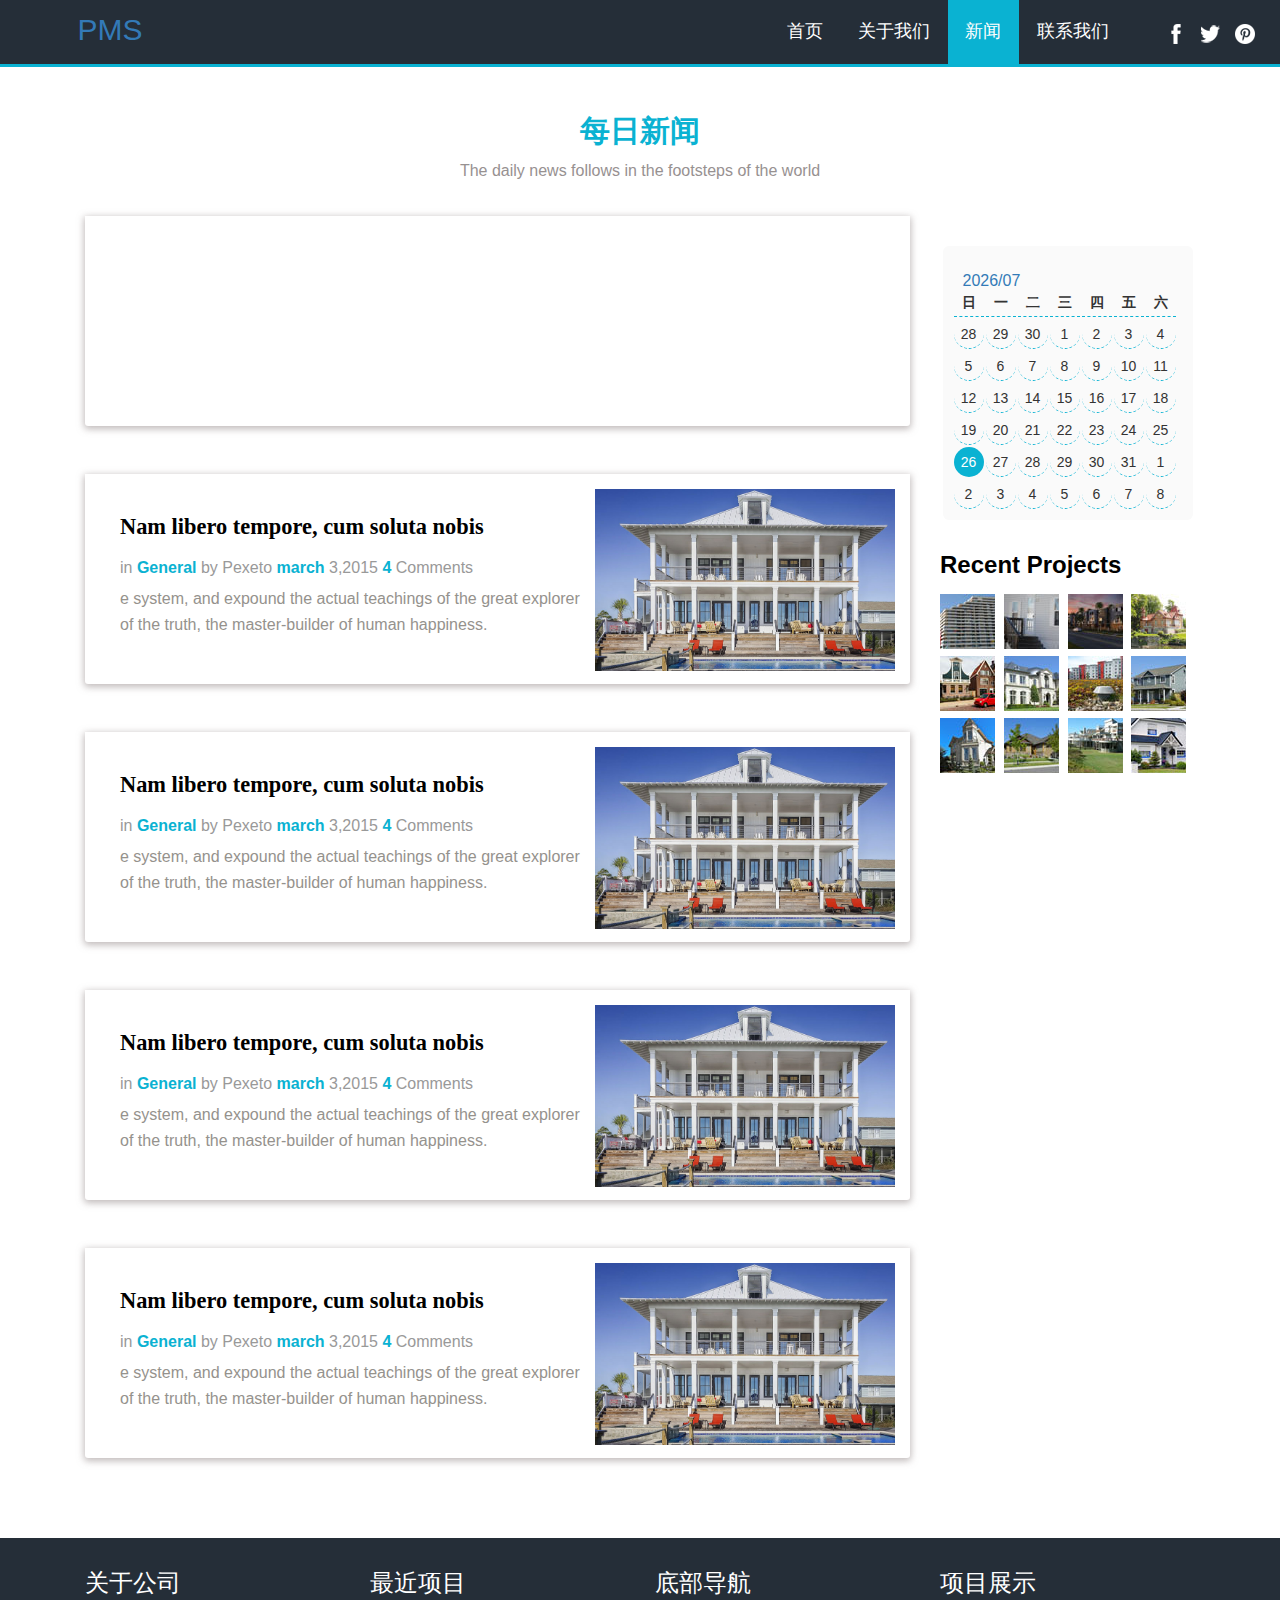
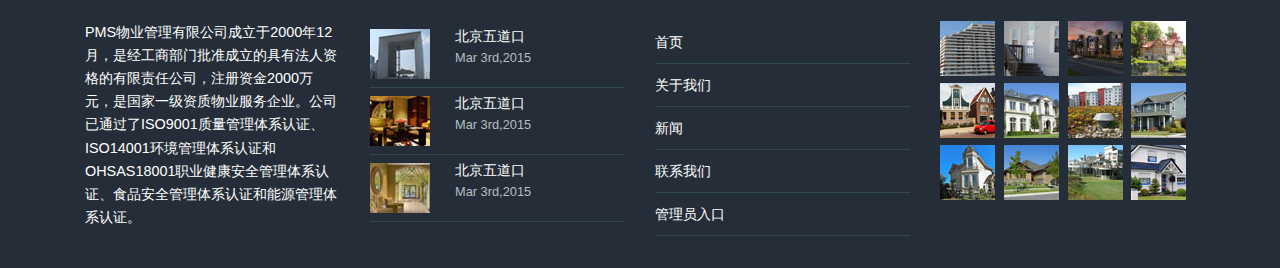
==== commit 5386106e: "add" ====
--- a/blog.html
+++ b/blog.html
@@ -36,7 +36,7 @@
             //创建对象
             var xhr = new XMLHttpRequest();
             //设置请求行（get请求数据写在url后面）
-            xhr.open("get","http://wthrcdn.etouch.cn/weather_mini?city=哈尔滨");
+            xhr.open("get","https://wthrcdn.etouch.cn/weather_mini?city=哈尔滨");
             //设置请求头（get请求可以省略，post请求不发送也可以省略）
             //注册回调函数
             xhr.onload = function () {
--- a/css/style.css
+++ b/css/style.css
@@ -26,7 +26,6 @@
 }
 .head-right {
   float: right;
-  width: 40%;
 }
 .top-nav {
   float: left;
